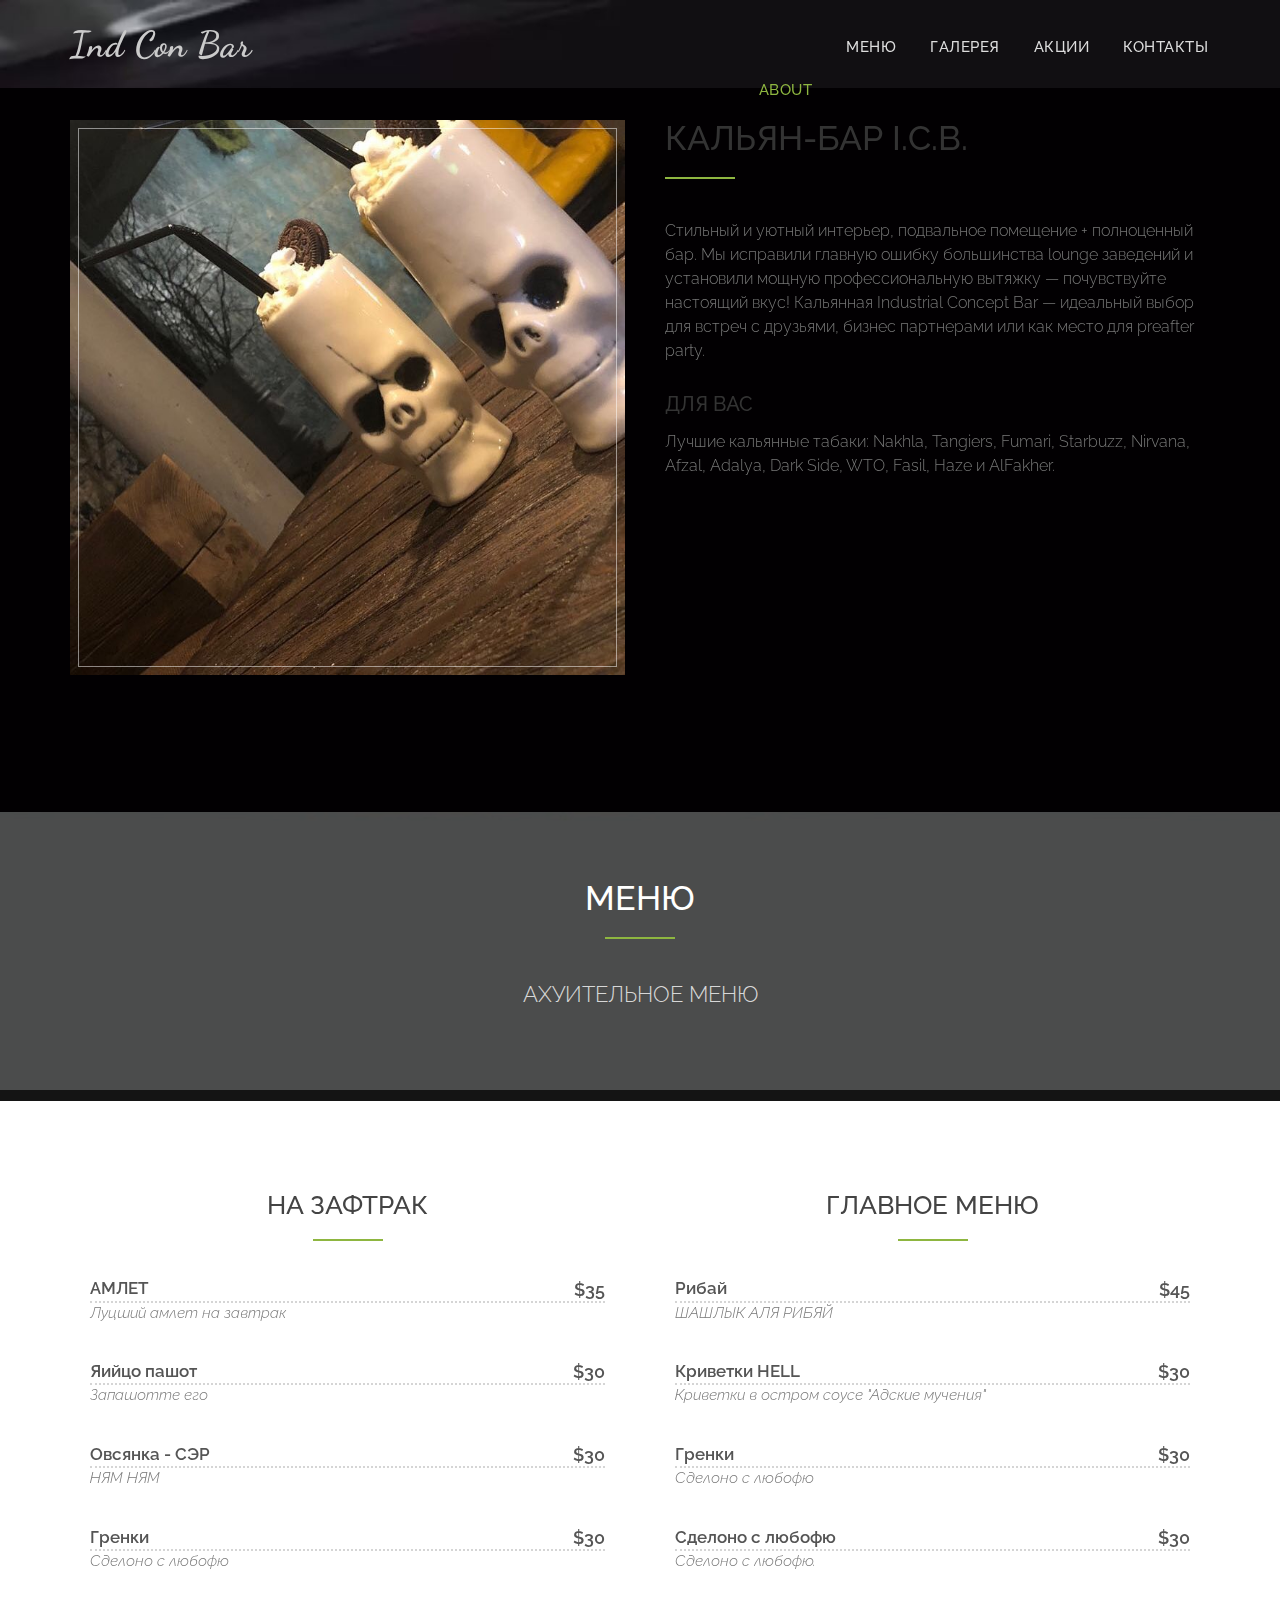
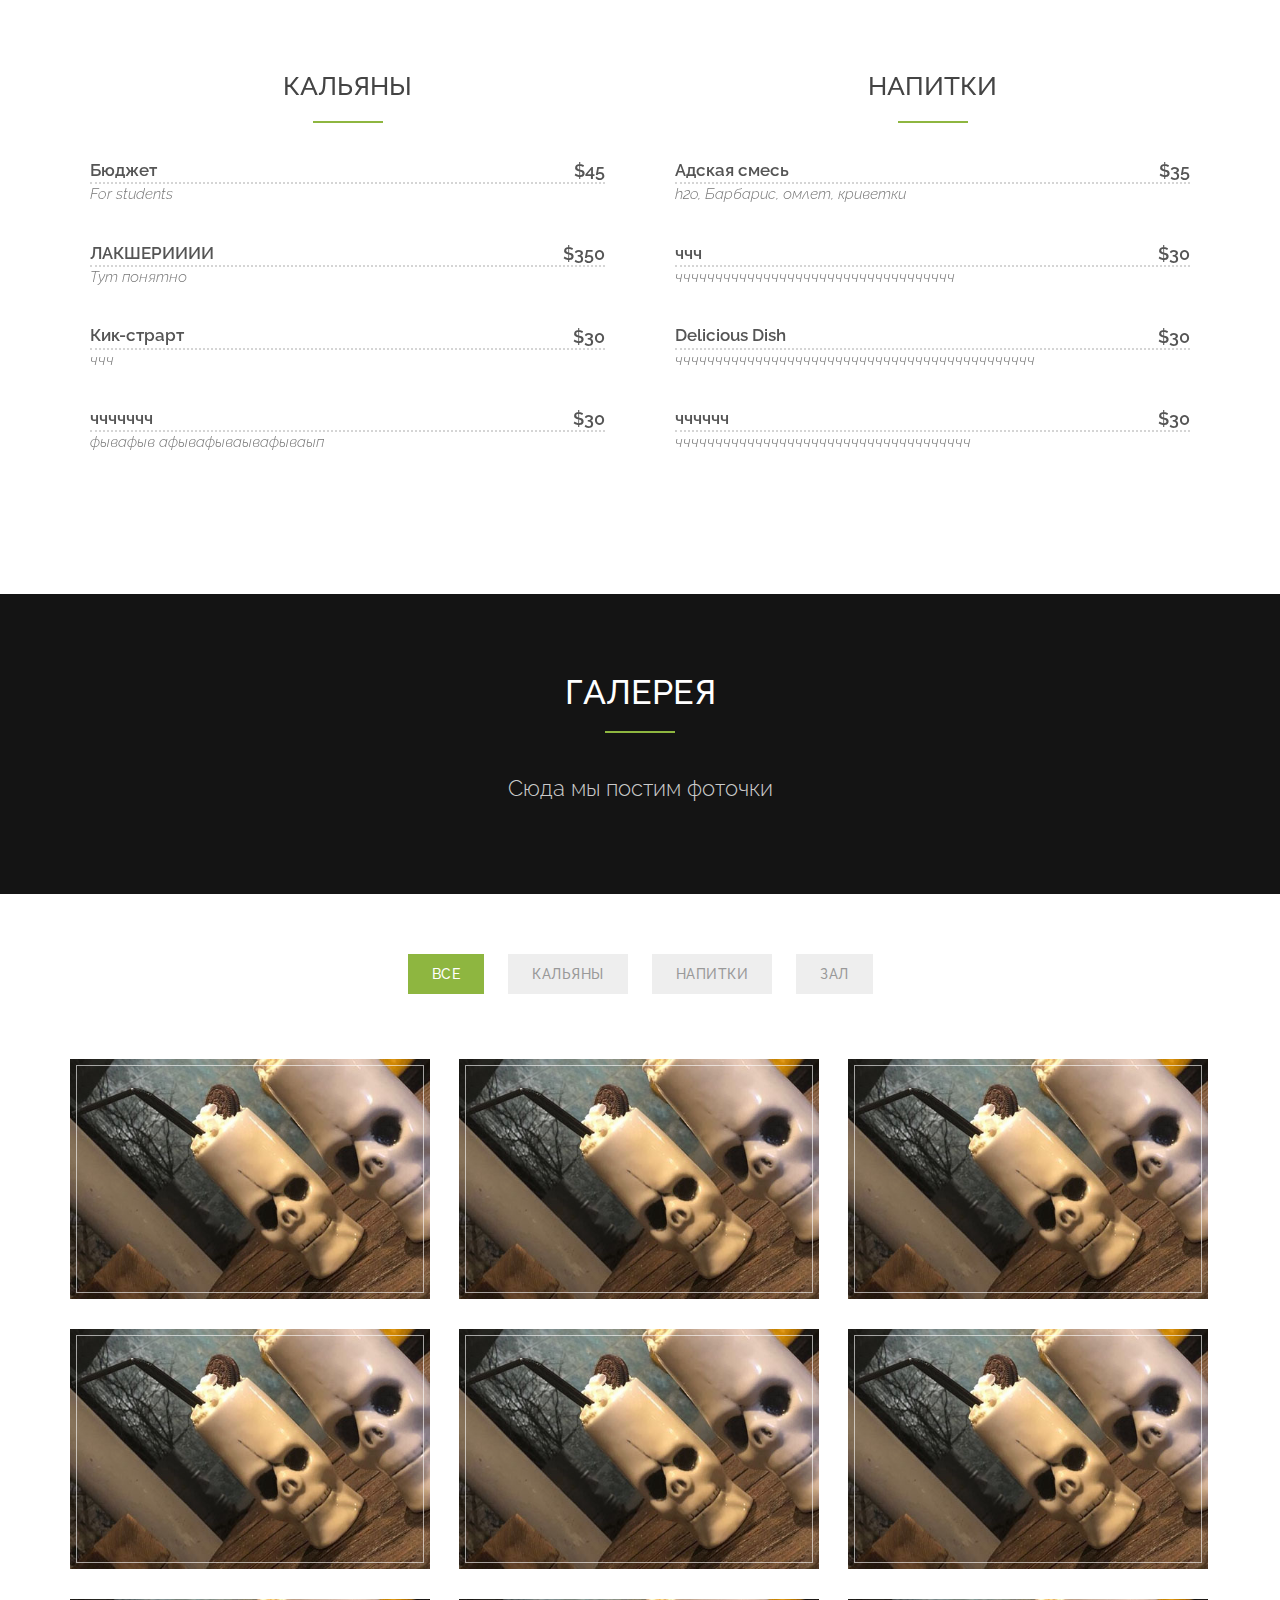
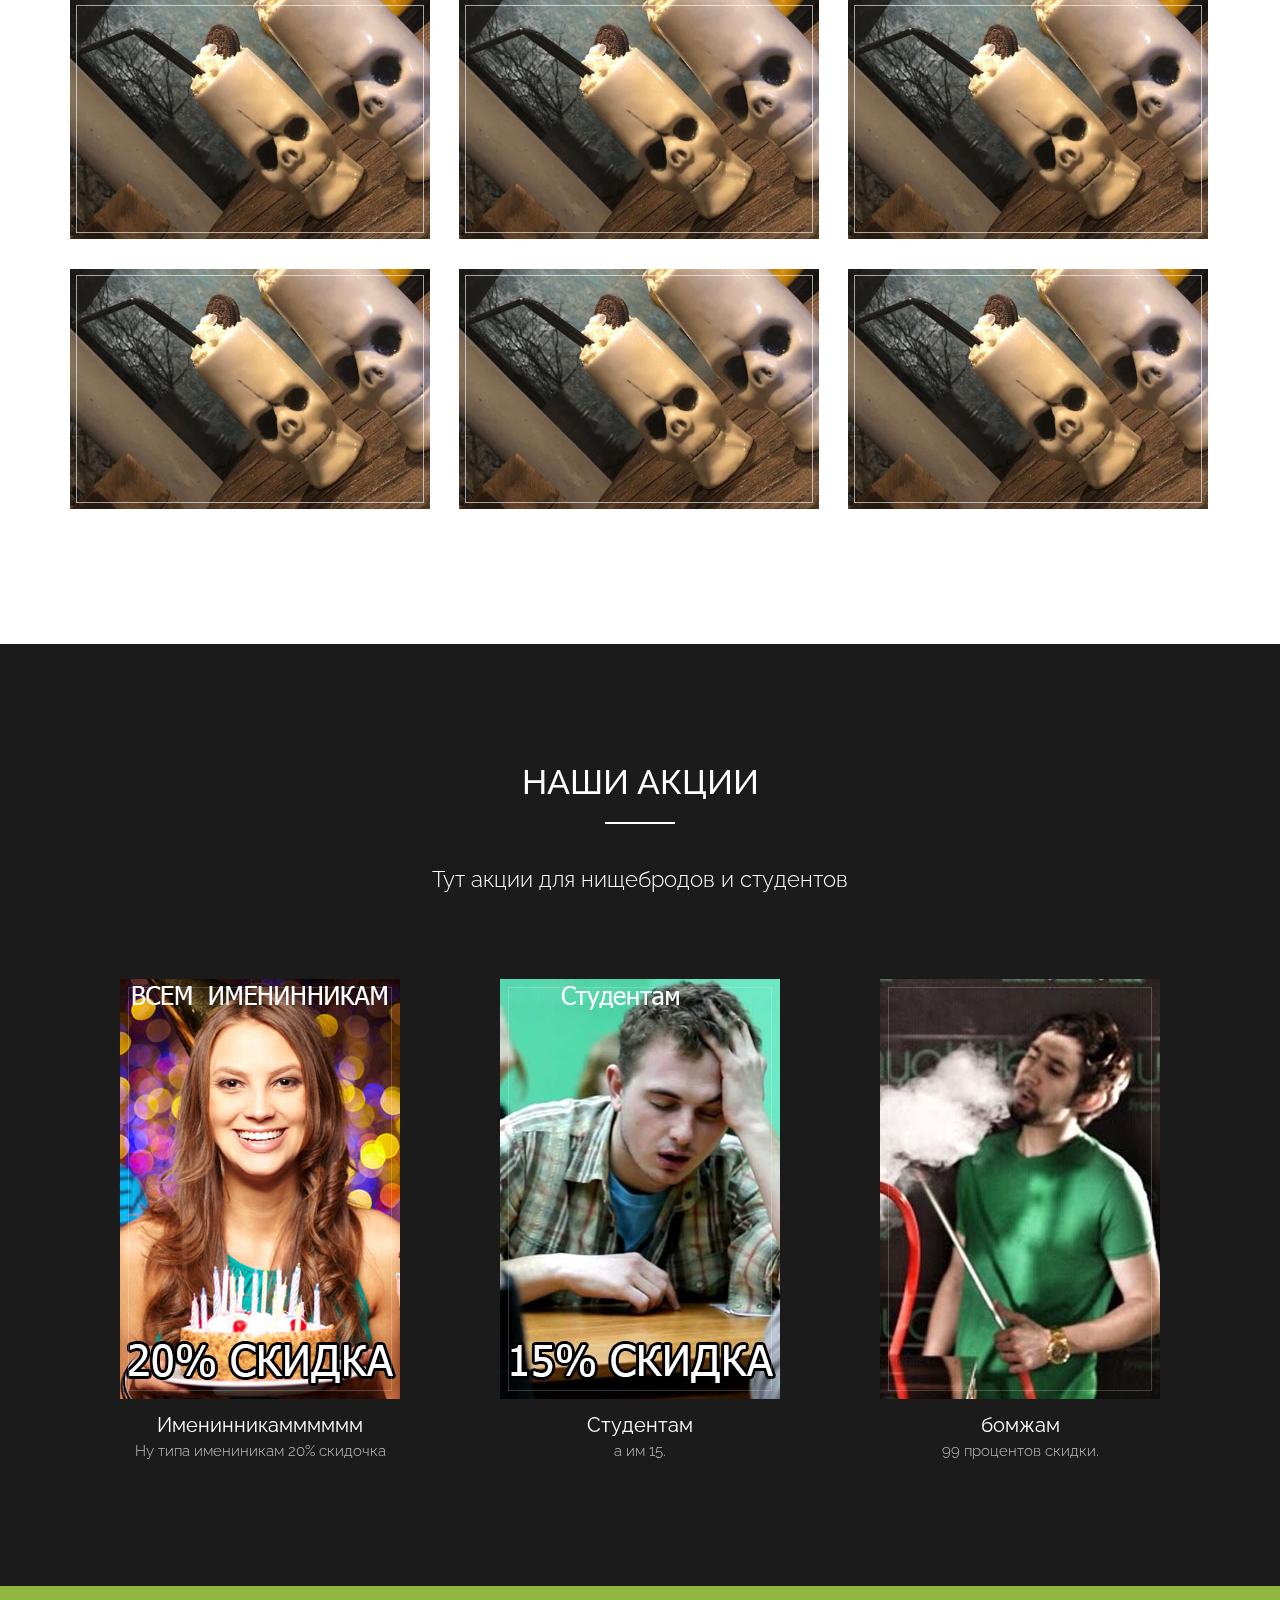
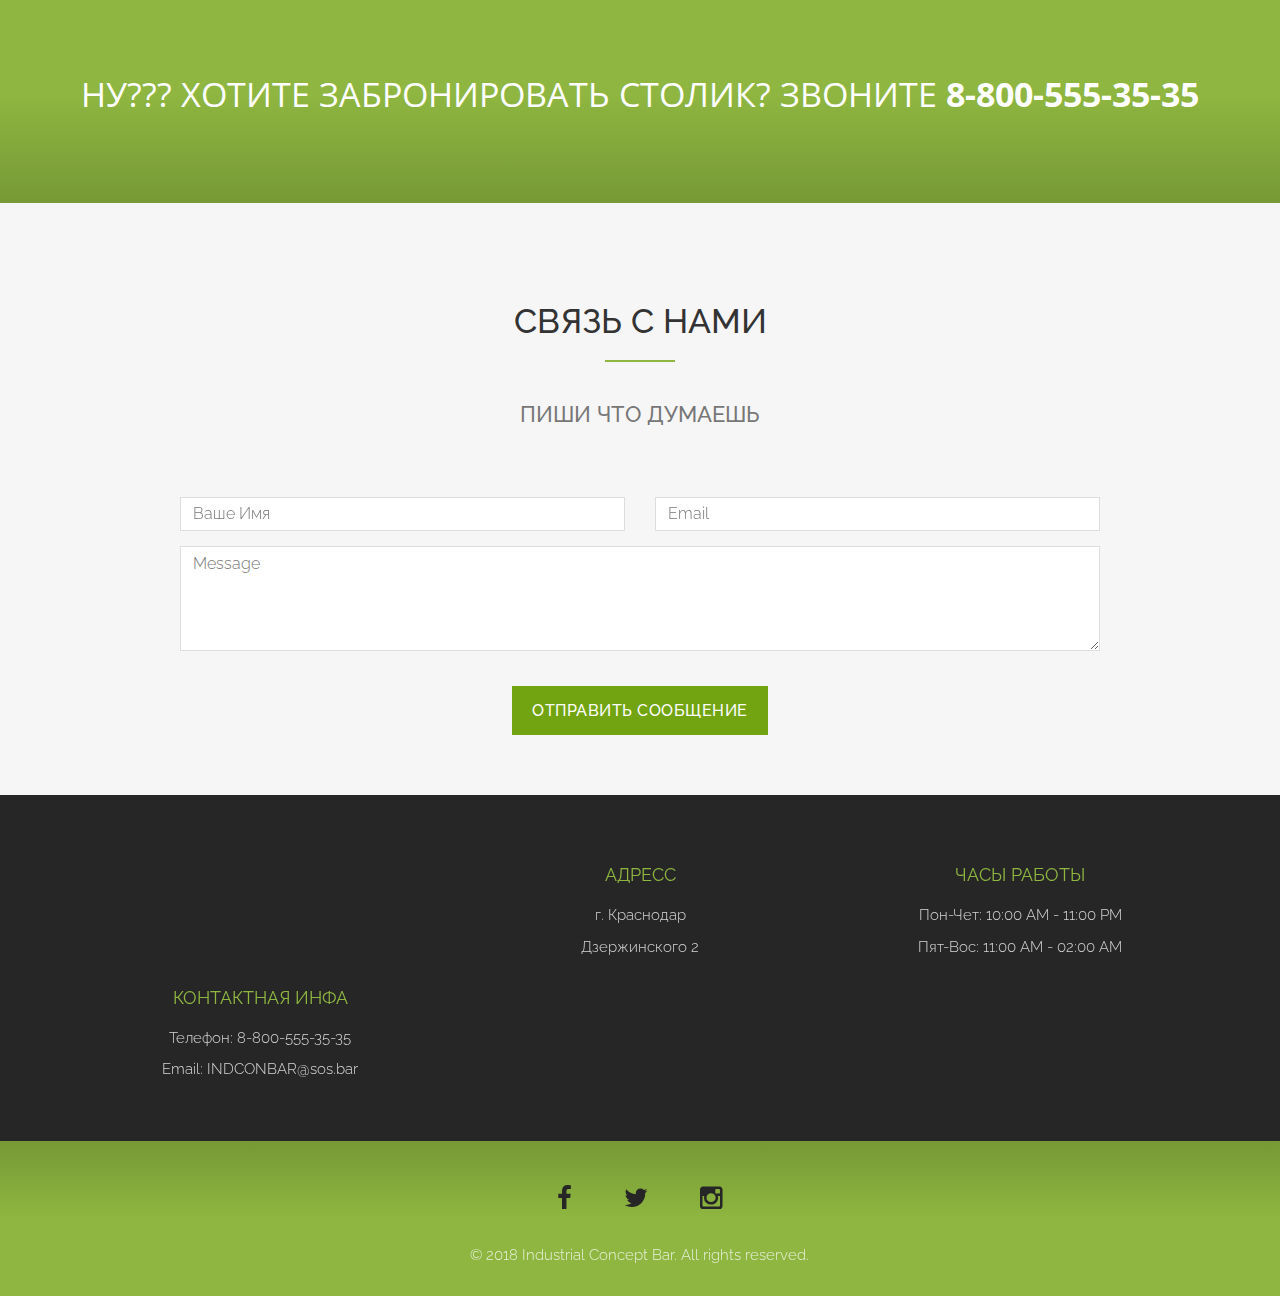
==== index.html @ 77762d24 "dsafasf" ====
<!DOCTYPE html>
<html lang="en">
<head>
<meta charset="utf-8">
<meta name="viewport" content="width=device-width, initial-scale=1">
<title>Industrial Concept Bar</title>
<meta name="description" content="">
<meta name="author" content="">

<!-- Favicons
    ================================================== -->
<link rel="shortcut icon" href="img/favicon.ico" type="image/x-icon">
<link rel="apple-touch-icon" href="img/apple-touch-icon.png">
<link rel="apple-touch-icon" sizes="72x72" href="img/apple-touch-icon-72x72.png">
<link rel="apple-touch-icon" sizes="114x114" href="img/apple-touch-icon-114x114.png">

<!-- Bootstrap -->
<link rel="stylesheet" type="text/css"  href="css/bootstrap.css">
<link rel="stylesheet" type="text/css" href="fonts/font-awesome/css/font-awesome.css">

<!-- Stylesheet
    ================================================== -->
<link rel="stylesheet" type="text/css"  href="css/style.css">
<link rel="stylesheet" type="text/css" href="css/nivo-lightbox/nivo-lightbox.css">
<link rel="stylesheet" type="text/css" href="css/nivo-lightbox/default.css">
<link href="https://fonts.googleapis.com/css?family=Raleway:300,400,500,600,700" rel="stylesheet">
<link href="https://fonts.googleapis.com/css?family=Open+Sans:300,400,600,700" rel="stylesheet">
<link href="https://fonts.googleapis.com/css?family=Dancing+Script:400,700" rel="stylesheet">

<!-- HTML5 shim and Respond.js for IE8 support of HTML5 elements and media queries -->
<!-- WARNING: Respond.js doesn't work if you view the page via file:// -->
<!--[if lt IE 9]>
      <script src="https://oss.maxcdn.com/html5shiv/3.7.2/html5shiv.min.js"></script>
      <script src="https://oss.maxcdn.com/respond/1.4.2/respond.min.js"></script>
    <![endif]-->
</head>
<body id="page-top" data-spy="scroll" data-target=".navbar-fixed-top">
<!-- Navigation
    ==========================================-->
<nav id="menu" class="navbar navbar-default navbar-fixed-top">
  <div class="container"> 
    <!-- Brand and toggle get grouped for better mobile display -->
    <div class="navbar-header">
      <button type="button" class="navbar-toggle collapsed" data-toggle="collapse" data-target="#bs-example-navbar-collapse-1"> <span class="sr-only">Toggle navigation</span> <span class="icon-bar"></span> <span class="icon-bar"></span> <span class="icon-bar"></span> </button>
      <a class="navbar-brand page-scroll" href="#page-top">Ind Con Bar </div>
    
    <!-- Collect the nav links, forms, and other content for toggling -->
    <div class="collapse navbar-collapse" id="bs-example-navbar-collapse-1">
      <ul class="nav navbar-nav navbar-right">
        <li><a href="#about" class="page-scroll">about</a></li>
        <li><a href="#restaurant-menu" class="page-scroll">Меню</a></li>
        <li><a href="#portfolio" class="page-scroll">Галерея</a></li>
        <li><a href="#team" class="page-scroll">Акции</a></li>
        <li><a href="#call-reservation" class="page-scroll">Контакты</a></li>
      </ul>
    </div>
    <!-- /.navbar-collapse --> 
  </div>
</nav>
<!-- Header -->



<header id="header">

  <div class="intro">
    <div class="overlay">
      <div class="container">	  
        <div class="row">
		<div id="trailer" class="is_overlay">
<video id="video" width="auto" height="auto" autoplay="autoplay" loop="loop" preload="auto">
<source src="/img/1.mp4"></source>
<source src="/img/1.mp4" type="video/webm"></source>
          <div class="intro-text">

            <h1>Industrial Concept Bar</h1>
            <p>Concept Lounge Bar</p>
            <a href="#about" class="btn btn-custom btn-lg page-scroll">О Нас</a> </div>
			
			
        </div>
				  </video>
</div>
      </div>
    </div>
	
  </div>
</header>
<!-- About Section -->
<div id="about">
  <div class="container">
    <div class="row">
      <div class="col-xs-12 col-md-6 ">
        <div class="about-img"><img src="img/about.jpg" class="img-responsive" alt=""></div>
      </div>
      <div class="col-xs-12 col-md-6">
        <div class="about-text">
          <h2>Кальян-бар I.C.B.</h2>
          <hr>
          <p>Стильный и уютный интерьер, подвальное помещение + полноценный бар. Мы исправили главную ошибку большинства lounge заведений и установили мощную профессиональную вытяжку — почувствуйте настоящий вкус! Кальянная Industrial Concept Bar — идеальный выбор для встреч с друзьями, бизнес партнерами или как место для preafter party.</p>
          <h3>ДЛЯ ВАС</h3>
          <p>Лучшие кальянные табаки: Nakhla, Tangiers, Fumari, Starbuzz, Nirvana, Afzal, Adalya, Dark Side, WTO, Fasil, Haze и AlFakher.</p>
        </div>
      </div>
    </div>
  </div>
</div>
<!-- Restaurant Menu Section -->

	
	




<div id="restaurant-menu">
  <div class="section-title text-center center">
    <div class="overlay">
      <h2>Меню</h2>
      <hr>
      <p>АХУИТЕЛЬНОЕ МЕНЮ</p>
    </div>
  </div>
  <div class="container">
    <div class="row">
      <div class="col-xs-12 col-sm-6">
        <div class="menu-section">
          <h2 class="menu-section-title">НА ЗАФТРАК</h2>
          <hr>
          <div class="menu-item">
            <div class="menu-item-name"> АМЛЕТ </div>
            <div class="menu-item-price"> $35 </div>
            <div class="menu-item-description"> Луцший амлет на завтрак </div>
          </div>
          <div class="menu-item">
            <div class="menu-item-name"> Яийцо пашот </div>
            <div class="menu-item-price"> $30 </div>
            <div class="menu-item-description"> Запашотте его </div>
          </div>
          <div class="menu-item">
            <div class="menu-item-name"> Овсянка - СЭР </div>
            <div class="menu-item-price"> $30 </div>
            <div class="menu-item-description"> НЯМ НЯМ </div>
          </div>
          <div class="menu-item">
            <div class="menu-item-name"> Гренки</div>
            <div class="menu-item-price"> $30 </div>
            <div class="menu-item-description">Сделоно с любофю </div>
          </div>
        </div>
      </div>
      <div class="col-xs-12 col-sm-6">
        <div class="menu-section">
          <h2 class="menu-section-title">Главное Меню</h2>
          <hr>
          <div class="menu-item">
            <div class="menu-item-name"> Рибай </div>
            <div class="menu-item-price"> $45 </div>
            <div class="menu-item-description"> ШАШЛЫК АЛЯ РИБЯЙ </div>
          </div>
          <div class="menu-item">
            <div class="menu-item-name"> Криветки HELL </div>
            <div class="menu-item-price"> $30 </div>
            <div class="menu-item-description"> Криветки в остром соусе "Адские мучения" </div>
          </div>
          <div class="menu-item">
            <div class="menu-item-name"> Гренки </div>
            <div class="menu-item-price"> $30 </div>
            <div class="menu-item-description"> Сделоно с любофю</div>
          </div>
          <div class="menu-item">
            <div class="menu-item-name"> Сделоно с любофю </div>
            <div class="menu-item-price"> $30 </div>
            <div class="menu-item-description"> Сделоно с любофю. </div>
          </div>
        </div>
      </div>
    </div>
    <div class="row">
      <div class="col-xs-12 col-sm-6">
        <div class="menu-section">
          <h2 class="menu-section-title">Кальяны</h2>
          <hr>
          <div class="menu-item">
            <div class="menu-item-name"> Бюджет </div>
            <div class="menu-item-price"> $45 </div>
            <div class="menu-item-description"> For students</div>
          </div>
          <div class="menu-item">
            <div class="menu-item-name"> ЛАКШЕРИИИИ </div>
            <div class="menu-item-price"> $350 </div>
            <div class="menu-item-description"> Тут понятно </div>
          </div>
          <div class="menu-item">
            <div class="menu-item-name"> Кик-страрт </div>
            <div class="menu-item-price"> $30 </div>
            <div class="menu-item-description"> ччч </div>
          </div>
          <div class="menu-item">
            <div class="menu-item-name"> ччччччч </div>
            <div class="menu-item-price"> $30 </div>
            <div class="menu-item-description">  фывафыв афывафываывафываып </div>
          </div>
        </div>
      </div>
      <div class="col-xs-12 col-sm-6">
        <div class="menu-section">
          <h2 class="menu-section-title">Напитки</h2>
          <hr>
          <div class="menu-item">
            <div class="menu-item-name"> Адская смесь </div>
            <div class="menu-item-price"> $35 </div>
            <div class="menu-item-description"> h2o, Барбарис, омлет, криветки </div>
          </div>
          <div class="menu-item">
            <div class="menu-item-name"> ччч</div>
            <div class="menu-item-price"> $30 </div>
            <div class="menu-item-description"> ччччччччччччччччччччччччччччччччччч</div>
          </div>
          <div class="menu-item">
            <div class="menu-item-name"> Delicious Dish </div>
            <div class="menu-item-price"> $30 </div>
            <div class="menu-item-description"> ччччччччччччччччччччччччччччччччччччччччччччч </div>
          </div>
          <div class="menu-item">
            <div class="menu-item-name"> чччччч</div>
            <div class="menu-item-price"> $30 </div>
            <div class="menu-item-description"> ччччччччччччччччччччччччччччччччччччч</div>
          </div>
        </div>
      </div>
    </div>
  </div>
</div>
<!-- Portfolio Section -->
<div id="portfolio">
  <div class="section-title text-center center">
    <div class="overlay">
      <h2>Галерея</h2>
      <hr>
      <p>Сюда мы постим фоточки</p>
    </div>
  </div>
  <div class="container">
    <div class="row">
      <div class="categories">
        <ul class="cat">
          <li>
            <ol class="type">
              <li><a href="#" data-filter="*" class="active">Все</a></li>
              <li><a href="#" data-filter=".breakfast">Кальяны</a></li>
              <li><a href="#" data-filter=".lunch">Напитки</a></li>
              <li><a href="#" data-filter=".dinner">Зал</a></li>
            </ol>
          </li>
        </ul>
        <div class="clearfix"></div>
      </div>
    </div>
    <div class="row">
      <div class="portfolio-items">
        <div class="col-sm-6 col-md-4 col-lg-4 breakfast">
          <div class="portfolio-item">
            <div class="hover-bg"> <a href="img/portfolio/01-large.jpg" title="Dish Name" data-lightbox-gallery="gallery1">
              <div class="hover-text">
                <h4>Dish Name</h4>
              </div>
              <img src="img/portfolio/01-small.jpg" class="img-responsive" alt="Project Title"> </a> </div>
          </div>
        </div>
        <div class="col-sm-6 col-md-4 col-lg-4 dinner">
          <div class="portfolio-item">
            <div class="hover-bg"> <a href="img/portfolio/02-large.jpg" title="Dish Name" data-lightbox-gallery="gallery1">
              <div class="hover-text">
                <h4>Dish Name</h4>
              </div>
              <img src="img/portfolio/02-small.jpg" class="img-responsive" alt="Project Title"> </a> </div>
          </div>
        </div>
        <div class="col-sm-6 col-md-4 col-lg-4 breakfast">
          <div class="portfolio-item">
            <div class="hover-bg"> <a href="img/portfolio/03-large.jpg" title="Dish Name" data-lightbox-gallery="gallery1">
              <div class="hover-text">
                <h4>Dish Name</h4>
              </div>
              <img src="img/portfolio/03-small.jpg" class="img-responsive" alt="Project Title"> </a> </div>
          </div>
        </div>
        <div class="col-sm-6 col-md-4 col-lg-4 breakfast">
          <div class="portfolio-item">
            <div class="hover-bg"> <a href="img/portfolio/04-large.jpg" title="Dish Name" data-lightbox-gallery="gallery1">
              <div class="hover-text">
                <h4>Dish Name</h4>
              </div>
              <img src="img/portfolio/04-small.jpg" class="img-responsive" alt="Project Title"> </a> </div>
          </div>
        </div>
        <div class="col-sm-6 col-md-4 col-lg-4 dinner">
          <div class="portfolio-item">
            <div class="hover-bg"> <a href="img/portfolio/05-large.jpg" title="Dish Name" data-lightbox-gallery="gallery1">
              <div class="hover-text">
                <h4>Dish Name</h4>
              </div>
              <img src="img/portfolio/05-small.jpg" class="img-responsive" alt="Project Title"> </a> </div>
          </div>
        </div>
        <div class="col-sm-6 col-md-4 col-lg-4 lunch">
          <div class="portfolio-item">
            <div class="hover-bg"> <a href="img/portfolio/06-large.jpg" title="Dish Name" data-lightbox-gallery="gallery1">
              <div class="hover-text">
                <h4>Dish Name</h4>
              </div>
              <img src="img/portfolio/06-small.jpg" class="img-responsive" alt="Project Title"> </a> </div>
          </div>
        </div>
        <div class="col-sm-6 col-md-4 col-lg-4 lunch">
          <div class="portfolio-item">
            <div class="hover-bg"> <a href="img/portfolio/07-large.jpg" title="Dish Name" data-lightbox-gallery="gallery1">
              <div class="hover-text">
                <h4>Dish Name</h4>
              </div>
              <img src="img/portfolio/07-small.jpg" class="img-responsive" alt="Project Title"> </a> </div>
          </div>
        </div>
        <div class="col-sm-6 col-md-4 col-lg-4 breakfast">
          <div class="portfolio-item">
            <div class="hover-bg"> <a href="img/portfolio/08-large.jpg" title="Dish Name" data-lightbox-gallery="gallery1">
              <div class="hover-text">
                <h4>Dish Name</h4>
              </div>
              <img src="img/portfolio/08-small.jpg" class="img-responsive" alt="Project Title"> </a> </div>
          </div>
        </div>
        <div class="col-sm-6 col-md-4 col-lg-4 dinner">
          <div class="portfolio-item">
            <div class="hover-bg"> <a href="img/portfolio/09-large.jpg" title="Dish Name" data-lightbox-gallery="gallery1">
              <div class="hover-text">
                <h4>Dish Name</h4>
              </div>
              <img src="img/portfolio/09-small.jpg" class="img-responsive" alt="Project Title"> </a> </div>
          </div>
        </div>
        <div class="col-sm-6 col-md-4 col-lg-4 lunch">
          <div class="portfolio-item">
            <div class="hover-bg"> <a href="img/portfolio/10-large.jpg" title="Dish Name" data-lightbox-gallery="gallery1">
              <div class="hover-text">
                <h4>Dish Name</h4>
              </div>
              <img src="img/portfolio/10-small.jpg" class="img-responsive" alt="Project Title"> </a> </div>
          </div>
        </div>
        <div class="col-sm-6 col-md-4 col-lg-4 lunch">
          <div class="portfolio-item">
            <div class="hover-bg"> <a href="img/portfolio/11-large.jpg" title="Dish Name" data-lightbox-gallery="gallery1">
              <div class="hover-text">
                <h4>Dish Name</h4>
              </div>
              <img src="img/portfolio/11-small.jpg" class="img-responsive" alt="Project Title"> </a> </div>
          </div>
        </div>
        <div class="col-sm-6 col-md-4 col-lg-4 breakfast">
          <div class="portfolio-item">
            <div class="hover-bg"> <a href="img/portfolio/12-large.jpg" title="Dish Name" data-lightbox-gallery="gallery1">
              <div class="hover-text">
                <h4>Dish Name</h4>
              </div>
              <img src="img/portfolio/12-small.jpg" class="img-responsive" alt="Project Title"> </a> </div>
          </div>
        </div>
      </div>
    </div>
  </div>
</div>
<!-- Team Section -->
<div id="team" class="text-center">
  <div class="overlay">
    <div class="container">
      <div class="col-md-10 col-md-offset-1 section-title">
        <h2>Наши Акции</h2>
        <hr>
        <p>Тут акции для нищебродов и студентов</p>
      </div>
      <div id="row">
        <div class="col-md-4 team">
          <div class="thumbnail">
            <div class="team-img"><img src="img/team/01.jpg" alt="..."></div>
            <div class="caption">
              <h3>Именинникамммммм</h3>
              <p>Ну типа имениникам 20% скидочка</p>
            </div>
          </div>
        </div>
        <div class="col-md-4 team">
          <div class="thumbnail">
            <div class="team-img"><img src="img/team/02.jpg" alt="..."></div>
            <div class="caption">
              <h3>Студентам</h3>
              <p>а им 15.</p>
            </div>
          </div>
        </div>
        <div class="col-md-4 team">
          <div class="thumbnail">
            <div class="team-img"><img src="img/team/03.jpg" alt="..."></div>
            <div class="caption">
              <h3>бомжам</h3>
              <p>99 процентов скидки.</p>
            </div>
          </div>
        </div>
      </div>
    </div>
  </div>
</div>
<!-- Call Reservation Section -->
<div id="call-reservation" class="text-center">
  <div class="container">
    <h2>Ну??? Хотите забронировать столик? Звоните <strong>8-800-555-35-35</strong></h2>
  </div>
</div>
<!-- Contact Section -->
<div id="contact" class="text-center">
  <div class="container">
    <div class="section-title text-center">
      <h2>Связь с нами<h2>
      <hr>
      <p>Пиши что думаешь</p>
    </div>
    <div class="col-md-10 col-md-offset-1">
      <form name="sentMessage" id="contactForm" novalidate>
        <div class="row">
          <div class="col-md-6">
            <div class="form-group">
              <input type="text" id="name" class="form-control" placeholder="Ваше Имя" required="required">
              <p class="help-block text-danger"></p>
            </div>
          </div>
          <div class="col-md-6">
            <div class="form-group">
              <input type="email" id="email" class="form-control" placeholder="Email" required="required">
              <p class="help-block text-danger"></p>
            </div>
          </div>
        </div>
        <div class="form-group">
          <textarea name="message" id="message" class="form-control" rows="4" placeholder="Message" required></textarea>
          <p class="help-block text-danger"></p>
        </div>
        <div id="success"></div>
        <button type="submit" class="btn btn-custom btn-lg">Отправить сообщение</button>
      </form>
    </div>
  </div>
</div>
<div id="footer">
  <div class="container text-center">
  <div class="col-md-4">
  <div class="contact-item">
  <script type="text/javascript" charset="utf-8" async src="https://api-maps.yandex.ru/services/constructor/1.0/js/?um=constructor%3Ae5e3ecf967d0a7f5693894fd0ab049d9908e8e3772816fb8dfb0068d281cd522&amp;width=320&amp;height=240&amp;lang=ru_RU&amp;scroll=true"></script>
    </div>
	   </div>
	<div class="col-md-4">
	
      <h3>Адресс</h3>
      <div class="contact-item">
        <p>г. Краснодар</p>
        <p>Дзержинского 2</p>
      </div>
    </div>
    <div class="col-md-4">
      <h3>Часы работы</h3>
      <div class="contact-item">
        <p>Пон-Чет: 10:00 AM - 11:00 PM</p>
        <p>Пят-Вос: 11:00 AM - 02:00 AM</p>
      </div>
    </div>
    <div class="col-md-4">
      <h3>Контактная инфа</h3>
      <div class="contact-item">
        <p>Телефон: 8-800-555-35-35</p>
        <p>Email: INDCONBAR@sos.bar</p>
      </div>
    </div>
  </div>
  <div class="container-fluid text-center copyrights">
    <div class="col-md-8 col-md-offset-2">
      <div class="social">
        <ul>
          <li><a href="#"><i class="fa fa-facebook"></i></a></li>
          <li><a href="#"><i class="fa fa-twitter"></i></a></li>
          <li><a href="https://www.instagram.com/industrial.concept.bar/"><i class="fa fa-instagram"></i></a></li>
        </ul>
      </div>
      <p>&copy; 2018 Industrial Concept Bar. All rights reserved.</p>
    </div>
  </div>
</div>
<script type="text/javascript" src="js/jquery.1.11.1.js"></script> 
<script type="text/javascript" src="js/bootstrap.js"></script> 
<script type="text/javascript" src="js/SmoothScroll.js"></script> 
<script type="text/javascript" src="js/nivo-lightbox.js"></script> 
<script type="text/javascript" src="js/jquery.isotope.js"></script> 
<script type="text/javascript" src="js/jqBootstrapValidation.js"></script> 
<script type="text/javascript" src="js/contact_me.js"></script> 
<script type="text/javascript" src="js/main.js"></script>
</body>
</html>
---- css/style.css ----
body, html {
	font-family: 'Raleway', sans-serif;
	text-rendering: optimizeLegibility !important;
	-webkit-font-smoothing: antialiased !important;
	color: #777;
	font-weight: 300;
	width: 100% !important;
	height: 100% !important;
}
.is_overlay{ display: block; width: 100%; height: 100%; }
#trailer {
position: fixed;
top: 0; right: 0; bottom: 0; left: 0;
overflow: hidden;
}

#trailer > video {
position: absolute;
top: 0;
left: 0;
width: 100%;
height: 100%;
}
h2 {
	margin: 0 0 20px 0;
	font-weight: 500;
	font-size: 34px;
	color: #333;
	text-transform: uppercase;
}
h3 {
	font-size: 22px;
	font-weight: 500;
	color: #333;
}
h4 {
	font-size: 24px;
	text-transform: uppercase;
	font-weight: 400;
	color: #333;
}
h5 {
	text-transform: uppercase;
	font-weight: 700;
	line-height: 20px;
}
.videocontent {
	width:80%;
	max-width: 640px;
	margin: 0 auto;
}
video{
width:50%;
height:50%}
p {
	font-size: 16px;
}

p.intro {
	margin: 12px 0 0;
	line-height: 24px;
}
a {
	color: #8eb640;
}
a:hover, a:focus {
	text-decoration: none;
	color: #222;
}
ul, ol {
	list-style: none;
}
.clearfix:after {
	visibility: hidden;
	display: block;
	font-size: 0;
	content: " ";
	clear: both;
	height: 0;
}
.clearfix {
	display: inline-block;
}
* html .clearfix {
	height: 1%;
}
.clearfix {
	display: block;
}
ul, ol {
	padding: 0;
	webkit-padding: 0;
	moz-padding: 0;
}
hr {
	height: 2px;
	width: 70px;
	text-align: center;
	position: relative;
	background: #8eb640;
	margin: 0;
	margin-bottom: 40px;
	border: 0;
}
.btn:active, .btn.active {
	background-image: none;
	outline: 0;
	-webkit-box-shadow: none;
	box-shadow: none;
}
a:focus, .btn:focus, .btn:active:focus, .btn.active:focus, .btn.focus, .btn:active.focus, .btn.active.focus {
	outline: none;
	outline-offset: none;
}
/* Navigation */
#menu {
	padding: 20px;
	transition: all 0.8s;
}
#menu.navbar-default {
	background-color: rgba(248, 248, 248, 0);
	border-color: rgba(231, 231, 231, 0);
}
#menu a.navbar-brand {
	font-family: 'Dancing Script', cursive;
	font-size: 36px;
	color: #cbcbcb;
	font-weight: 700;
	letter-spacing: 1px;
}
#menu.navbar-default .navbar-nav > li > a {
	text-transform: uppercase;
	color: #ddd;
	font-weight: 500;
	font-size: 15px;
	padding: 5px 0;
	border: 2px solid transparent;
	letter-spacing: 0.5px;
	margin: 10px 15px 0 15px;
}
#menu.navbar-default .navbar-nav > li > a:hover {
	color: #8eb640;
}
.on {
	background-color: #262626 !important;
	padding: 0 !important;
	padding: 10px 0 !important;
}
.navbar-default .navbar-nav > .active > a, .navbar-default .navbar-nav > .active > a:hover, .navbar-default .navbar-nav > .active > a:focus {
	color: #8eb640 !important;
	background-color: transparent;
}
.navbar-toggle {
	border-radius: 0;
}
.navbar-default .navbar-toggle:hover, .navbar-default .navbar-toggle:focus {
	background-color: #8eb640;
	border-color: #8eb640;
}
.navbar-default .navbar-toggle:hover>.icon-bar {
	background-color: #FFF;
}
.section-title {
	margin-bottom: 70px;
}
.section-title .overlay {
	padding: 80px 0;
	background: rgba(0, 0, 0, 0.7);
}
.section-title p {
	font-size: 22px;
	color: rgba(255,255,255,0.8);
}
.section-title hr {
	margin: 0 auto;
	margin-bottom: 40px;
}
.btn-custom {
	text-transform: uppercase;
	color: #fff;
	background-color: #72a411;
	border: 0;
	padding: 14px 20px;
	margin: 0;
	font-size: 16px;
	font-weight: 500;
	letter-spacing: 0.5px;
	border-radius: 0;
	margin-top: 20px;
	transition: all 0.5s;
}
.btn-custom:hover, .btn-custom:focus, .btn-custom.focus, .btn-custom:active, .btn-custom.active {
	color: #fff;
	background-color: #628d0f;
}
/* Header Section */
.intro {
	display: table;
	width: 100%;
	padding: 0;
	background: url(../img/intro-bg.jpg) no-repeat center center;
	background-color: #e5e5e5;
	-webkit-background-size: cover;
	-moz-background-size: cover;
	background-size: cover;
	-o-background-size: cover;
}
.intro .overlay {
	background: rgba(0,0,0,0.4);
}
.intro h1 {
	font-family: 'Dancing Script', cursive;
	color: #fff;
	font-size: 10em;
	font-weight: 700;
	margin-top: 0;
	margin-bottom: 10px;
}
.intro span {
	color: #a7c44c;
	font-weight: 600;
}
.intro p {
	color: #fff;
	font-size: 32px;
	font-weight: 300;
	margin-top: 10px;
	margin-bottom: 40px;
}
header .intro-text {
	padding-top: 250px;
	padding-bottom: 200px;
	text-align: center;
}
/* About Section */
#about {
	padding: 120px 0;
	background: #444 url(../img/sd.jpg) center top no-repeat fixed;
	background-size: cover;
}
#about h3 {
	font-size: 20px;
}
#about .about-text {
	margin-left: 10px;
	
}



#about .about-img {
	display: inline-block;
	position: relative;
}
#about .about-img:before {
	display: block;
	content: '';
	position: absolute;
	top: 8px;
	right: 8px;
	bottom: 8px;
	left: 8px;
	border: 1px solid rgba(255, 255, 255, 0.5);
}
#about p {
	line-height: 24px;
	margin: 15px 0 30px;
}
/* Menu Section */
#restaurant-menu {
	padding: 0 0 60px 0;
}
#restaurant-menu .section-title {
	background: #444 url(../img/menu-bg.jpg) center center no-repeat fixed;
	background-size: cover;
}
#restaurant-menu .section-title h2 {
	color: #fff;
}
#restaurant-menu img {
	width: 300px;
	box-shadow: 15px 0 #a7c44c;
}
#restaurant-menu h3 {
	padding: 10px 0;
	text-transform: uppercase;
}
#restaurant-menu .menu-section hr {
	margin: 0 auto;
}
#restaurant-menu .menu-section {
	margin: 0 20px 80px;
}
#restaurant-menu .menu-section-title {
	font-size: 26px;
	display: block;
	font-weight: 500;
	color: #444;
	margin: 20px 0;
	text-align: center;
}
#restaurant-menu .menu-item {
	margin: 35px 0;
	font-size: 18px;
}
#restaurant-menu .menu-item-name {
	font-weight: 600;
	font-size: 17px;
	color: #555;
	border-bottom: 2px dotted rgb(213, 213, 213);
}
#restaurant-menu .menu-item-description {
	font-style: italic;
	font-size: 15px;
}
#restaurant-menu .menu-item-price {
	float: right;
	font-weight: 600;
	color: #555;
	margin-top: -26px;
}
/* Portfolio Section */
#portfolio {
	padding: 0 0 120px 0;
}
#portfolio .section-title {
	background: #444 url(../img/gallery-bg.jpg) center center no-repeat fixed;
	background-size: cover;
	margin-bottom: 50px;
}
#portfolio .section-title h2 {
	color: #fff;
}
.categories {
	padding-bottom: 30px;
	text-align: center;
}
ul.cat li {
	display: inline-block;
}
ol.type li {
	display: inline-block;
	margin: 0 10px;
	padding: 20px 0;
}
ol.type li a {
	color: #999;
	font-weight: 500;
	font-size: 14px;
	padding: 12px 24px;
	background: #eee;
	border: 0;
	border-radius: 0;
	text-transform: uppercase;
	letter-spacing: 0.5px;
}
ol.type li a.active {
	color: #fff;
	background-color: #8eb640;
}
ol.type li a:hover {
	color: #fff;
	background-color: #8eb640;
}
.isotope-item {
	z-index: 2
}
.isotope-hidden.isotope-item {
	z-index: 1
}
.isotope, .isotope .isotope-item {
	/* change duration value to whatever you like */
	-webkit-transition-duration: 0.8s;
	-moz-transition-duration: 0.8s;
	transition-duration: 0.8s;
}
.isotope-item {
	margin-right: -1px;
	-webkit-backface-visibility: hidden;
	backface-visibility: hidden;
}
.isotope {
	-webkit-backface-visibility: hidden;
	backface-visibility: hidden;
	-webkit-transition-property: height, width;
	-moz-transition-property: height, width;
	transition-property: height, width;
}
.isotope .isotope-item {
	-webkit-backface-visibility: hidden;
	backface-visibility: hidden;
	-webkit-transition-property: -webkit-transform, opacity;
	-moz-transition-property: -moz-transform, opacity;
	transition-property: transform, opacity;
}
.portfolio-item {
	margin: 15px 0;
}
.portfolio-item .hover-bg {
	overflow: hidden;
	position: relative;
}
.portfolio-item .hover-bg:before {
	display: block;
	content: '';
	position: absolute;
	top: 6px;
	right: 6px;
	bottom: 6px;
	left: 6px;
	border: 1px solid rgba(255, 255, 255, 0.6);
}
.hover-bg .hover-text {
	position: absolute;
	text-align: center;
	margin: 0 auto;
	color: #fff;
	background: rgba(0, 0, 0, 0.6);
	padding: 30% 0 0 0;
	height: 100%;
	width: 100%;
	opacity: 0;
	transition: all 0.5s;
}
.hover-bg .hover-text>h4 {
	opacity: 0;
	color: #fff;
	-webkit-transform: translateY(100%);
	transform: translateY(100%);
	transition: all 0.3s;
	font-size: 17px;
	letter-spacing: 0.5px;
	font-weight: 500;
}
.hover-bg:hover .hover-text>h4 {
	opacity: 1;
	-webkit-backface-visibility: hidden;
	-webkit-transform: translateY(0);
	transform: translateY(0);
}
.hover-bg:hover .hover-text {
	opacity: 1;
}
/* Team Section */
#team {
	color: #fff;
	background: #444 url(../img/team-bg.jpg) center top no-repeat fixed;
	background-size: cover;
}
#team .overlay {
	padding: 120px 0 80px 0;
	background: rgba(0, 0, 0, 0.6);
}
#team h2, #team p {
	color: #fff;
}
#team hr {
	background: #fff;
}
#team h3 {
	color: #fff;
	font-weight: 400;
	font-size: 20px;
	margin: 5px 0;
}
#team img {
	width: 280px;
}
#team .thumbnail {
	background: transparent;
	border: 0;
}
#team .thumbnail .team-img {
	display: inline-block;
	position: relative;
}
#team .thumbnail .team-img:before {
	display: block;
	content: '';
	position: absolute;
	top: 8px;
	right: 8px;
	bottom: 8px;
	left: 8px;
	border: 1px solid rgba(255, 255, 255, 0.2);
}
#team .thumbnail .caption {
	padding-top: 10px;
}
#team .thumbnail .caption p {
	color: rgba(255,255,255,0.7);
	padding: 0 10px;
	font-size: 15px;
}
/* Call Reservation Section */
#call-reservation {
	padding: 90px 0;
	color: #262626;
	/* Permalink - use to edit and share this gradient: http://colorzilla.com/gradient-editor/#8eb640+50,779936+100 */
	background: rgb(142,182,64); /* Old browsers */
	background: -moz-linear-gradient(top, rgba(142,182,64,1) 50%, rgba(119,153,54,1) 100%); /* FF3.6-15 */
	background: -webkit-linear-gradient(top, rgba(142,182,64,1) 50%, rgba(119,153,54,1) 100%); /* Chrome10-25,Safari5.1-6 */
	background: linear-gradient(to bottom, rgba(142,182,64,1) 50%, rgba(119,153,54,1) 100%); /* W3C, IE10+, FF16+, Chrome26+, Opera12+, Safari7+ */
filter: progid:DXImageTransform.Microsoft.gradient( startColorstr='#8eb640', endColorstr='#779936', GradientType=0 ); /* IE6-9 */
}
#call-reservation .overlay {
	padding: 80px 0;
	background: #8eb640;
}
#call-reservation h2 {
	font-family: 'Open Sans', sans-serif;
	color: #fff;
	font-weight: 400;
	margin: 0;
}
#call-reservation hr {
	background: #fff;
}
#call-reservation h3 {
	color: #fff;
	font-weight: 500;
	font-size: 20px;
	margin: 5px 0;
}
/* Contact Section */
#contact {
	padding: 100px 0 60px 0;
	background: #F6F6F6;
}
#contact .section-title p {
	color: #777;
}
#contact form {
	padding: 0;
}
#contact h3 {
	text-transform: uppercase;
	font-size: 20px;
	font-weight: 400;
	color: #555;
}
#contact .text-danger {
	color: #cc0033;
	text-align: left;
}
label {
	font-size: 12px;
	font-weight: 400;
	font-family: 'Open Sans', sans-serif;
	float: left;
}
#contact .form-control {
	display: block;
	width: 100%;
	padding: 6px 12px;
	font-size: 16px;
	line-height: 1.42857143;
	color: #444;
	background-color: #fff;
	background-image: none;
	border: 1px solid #ddd;
	border-radius: 0;
	-webkit-box-shadow: none;
	box-shadow: none;
	-webkit-transition: none;
	-o-transition: none;
	transition: none;
}
#contact .form-control:focus {
	border-color: #999;
	outline: 0;
	-webkit-box-shadow: transparent;
	box-shadow: transparent;
}
.form-control::-webkit-input-placeholder {
color: #777;
}
.form-control:-moz-placeholder {
color: #777;
}
.form-control::-moz-placeholder {
color: #777;
}
.form-control:-ms-input-placeholder {
color: #777;
}
#contact .contact-item {
	margin: 20px 0 40px 0;
}
#contact .contact-item span {
	font-weight: 400;
	color: #aaa;
	text-transform: uppercase;
	margin-bottom: 6px;
	display: inline-block;
}
#contact .contact-item p {
	font-size: 16px;
}
/* Footer Section*/
#footer {
	background: #262626;
	padding: 50px 0 0 0;
}
#footer h3 {
	color: #8eb640;
	font-weight: 400;
	font-size: 18px;
	text-transform: uppercase;
	margin-bottom: 20px;
}
#footer .copyrights {
	padding: 20px 0;
	margin-top: 50px;
	/* Permalink - use to edit and share this gradient: http://colorzilla.com/gradient-editor/#779936+0,8eb640+50 */
	background: rgb(119,153,54); /* Old browsers */
	background: -moz-linear-gradient(top, rgba(119,153,54,1) 0%, rgba(142,182,64,1) 50%); /* FF3.6-15 */
	background: -webkit-linear-gradient(top, rgba(119,153,54,1) 0%, rgba(142,182,64,1) 50%); /* Chrome10-25,Safari5.1-6 */
	background: linear-gradient(to bottom, rgba(119,153,54,1) 0%, rgba(142,182,64,1) 50%); /* W3C, IE10+, FF16+, Chrome26+, Opera12+, Safari7+ */
filter: progid:DXImageTransform.Microsoft.gradient( startColorstr='#779936', endColorstr='#8eb640', GradientType=0 ); /* IE6-9 */
}
#footer .social {
	margin: 20px 0 30px 0;
}
#footer .social ul li {
	display: inline-block;
	margin: 0 20px;
}
#footer .social i.fa {
	font-size: 26px;
	padding: 4px;
	color: #262626;
	transition: all 0.3s;
}
#footer .social i.fa:hover {
	color: #eee;
}
#footer p {
	font-size: 15px;
	color: rgba(255,255,255,0.8)
}
#footer a {
	color: #f6f6f6;
}
#footer a:hover {
	color: #333;
}
---- css/nivo-lightbox/default.css ----
/*
 * Nivo Lightbox Default Theme v1.0
 * http://dev7studios.com/nivo-lightbox
 *
 * Copyright 2013, Dev7studios
 * Free to use and abuse under the MIT license.
 * http://www.opensource.org/licenses/mit-license.php
 */
 
 .nivo-lightbox-theme-default * {
    -webkit-box-sizing: initial !important;
    -moz-box-sizing: initial !important;
    box-sizing: initial !important;
 }
.nivo-lightbox-theme-default.nivo-lightbox-overlay { 
	background: #666;
	background: rgba(0,0,0,0.6); 
}
.nivo-lightbox-theme-default .nivo-lightbox-content.nivo-lightbox-loading { background: url(loading.gif) no-repeat 50% 50%; }

.nivo-lightbox-theme-default .nivo-lightbox-nav {
	top: 10%;
	width: 8%;
	height: 80%;
	text-indent: -9999px;
	background-repeat: no-repeat;
	background-position: 50% 50%;
	opacity: 0.5;
}
.nivo-lightbox-theme-default .nivo-lightbox-nav:hover { 
	opacity: 1; 
	background-color: transparent;
}
.nivo-lightbox-theme-default .nivo-lightbox-prev { 
	background-image: url(prev.png); 
	border-radius: 0 3px 3px 0;
}
.nivo-lightbox-theme-default .nivo-lightbox-next { 
	background-image: url(next.png); 
	border-radius: 3px 0 0 3px;
}

.nivo-lightbox-theme-default .nivo-lightbox-close {
	display: block;
	background: url(close.png) no-repeat 5px 5px;
	width: 16px;
	height: 16px;
	text-indent: -9999px;
	padding: 5px;
	opacity: 0.5;
}
.nivo-lightbox-theme-default .nivo-lightbox-close:hover { opacity: 1; }

.nivo-lightbox-theme-default .nivo-lightbox-title-wrap { bottom: -7%; }
.nivo-lightbox-theme-default .nivo-lightbox-title {
	font: 14px/20px 'Helvetica Neue', Helvetica, Arial, sans-serif;
	font-style: normal;
	font-weight: normal;
	background: #000;
	color: #fff;
	padding: 7px 15px;
	border-radius: 30px;
}

.nivo-lightbox-theme-default .nivo-lightbox-image img {
	background: #fff;
	-webkit-box-shadow: 0px 1px 1px rgba(0,0,0,0.4);
	   -moz-box-shadow: 0px 1px 1px rgba(0,0,0,0.4);
	        box-shadow: 0px 1px 1px rgba(0,0,0,0.4);
}
.nivo-lightbox-theme-default .nivo-lightbox-ajax,
.nivo-lightbox-theme-default .nivo-lightbox-inline {
	background: #fff;
	padding: 40px;
	-webkit-box-shadow: 0px 1px 1px rgba(0,0,0,0.4);
	   -moz-box-shadow: 0px 1px 1px rgba(0,0,0,0.4);
	        box-shadow: 0px 1px 1px rgba(0,0,0,0.4);
}

@media (-webkit-min-device-pixel-ratio: 1.3),
       (-o-min-device-pixel-ratio: 2.6/2),
       (min--moz-device-pixel-ratio: 1.3),
       (min-device-pixel-ratio: 1.3),
       (min-resolution: 1.3dppx) {

	.nivo-lightbox-theme-default .nivo-lightbox-content.nivo-lightbox-loading { 
		background-image: url(loading@2x.gif); 
		background-size: 32px 32px;
	}
	.nivo-lightbox-theme-default .nivo-lightbox-prev { 
		background-image: url(prev@2x.png); 
		background-size: 48px 48px;
	}
	.nivo-lightbox-theme-default .nivo-lightbox-next { 
		background-image: url(next@2x.png); 
		background-size: 48px 48px;
	}
	.nivo-lightbox-theme-default .nivo-lightbox-close { 
		background-image: url(close@2x.png); 
		background-size: 16px 16px;
	}
	
}
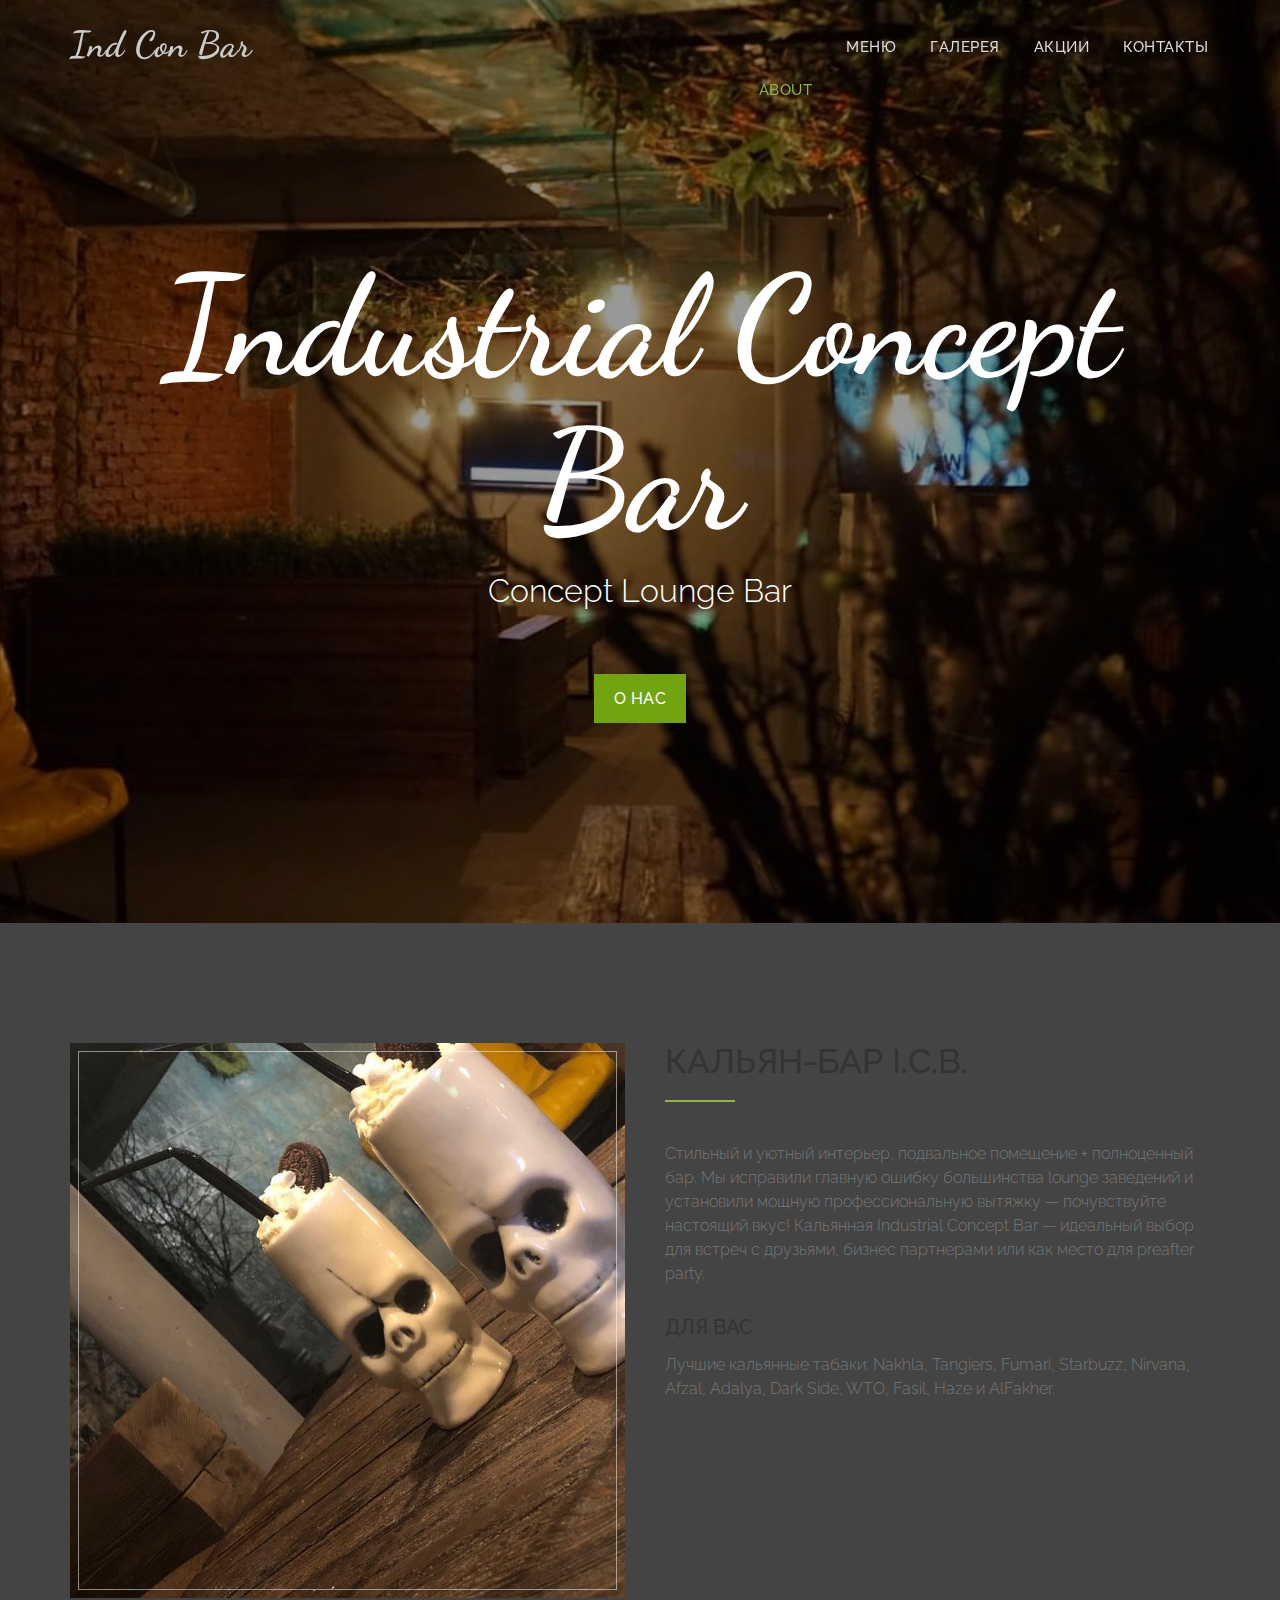
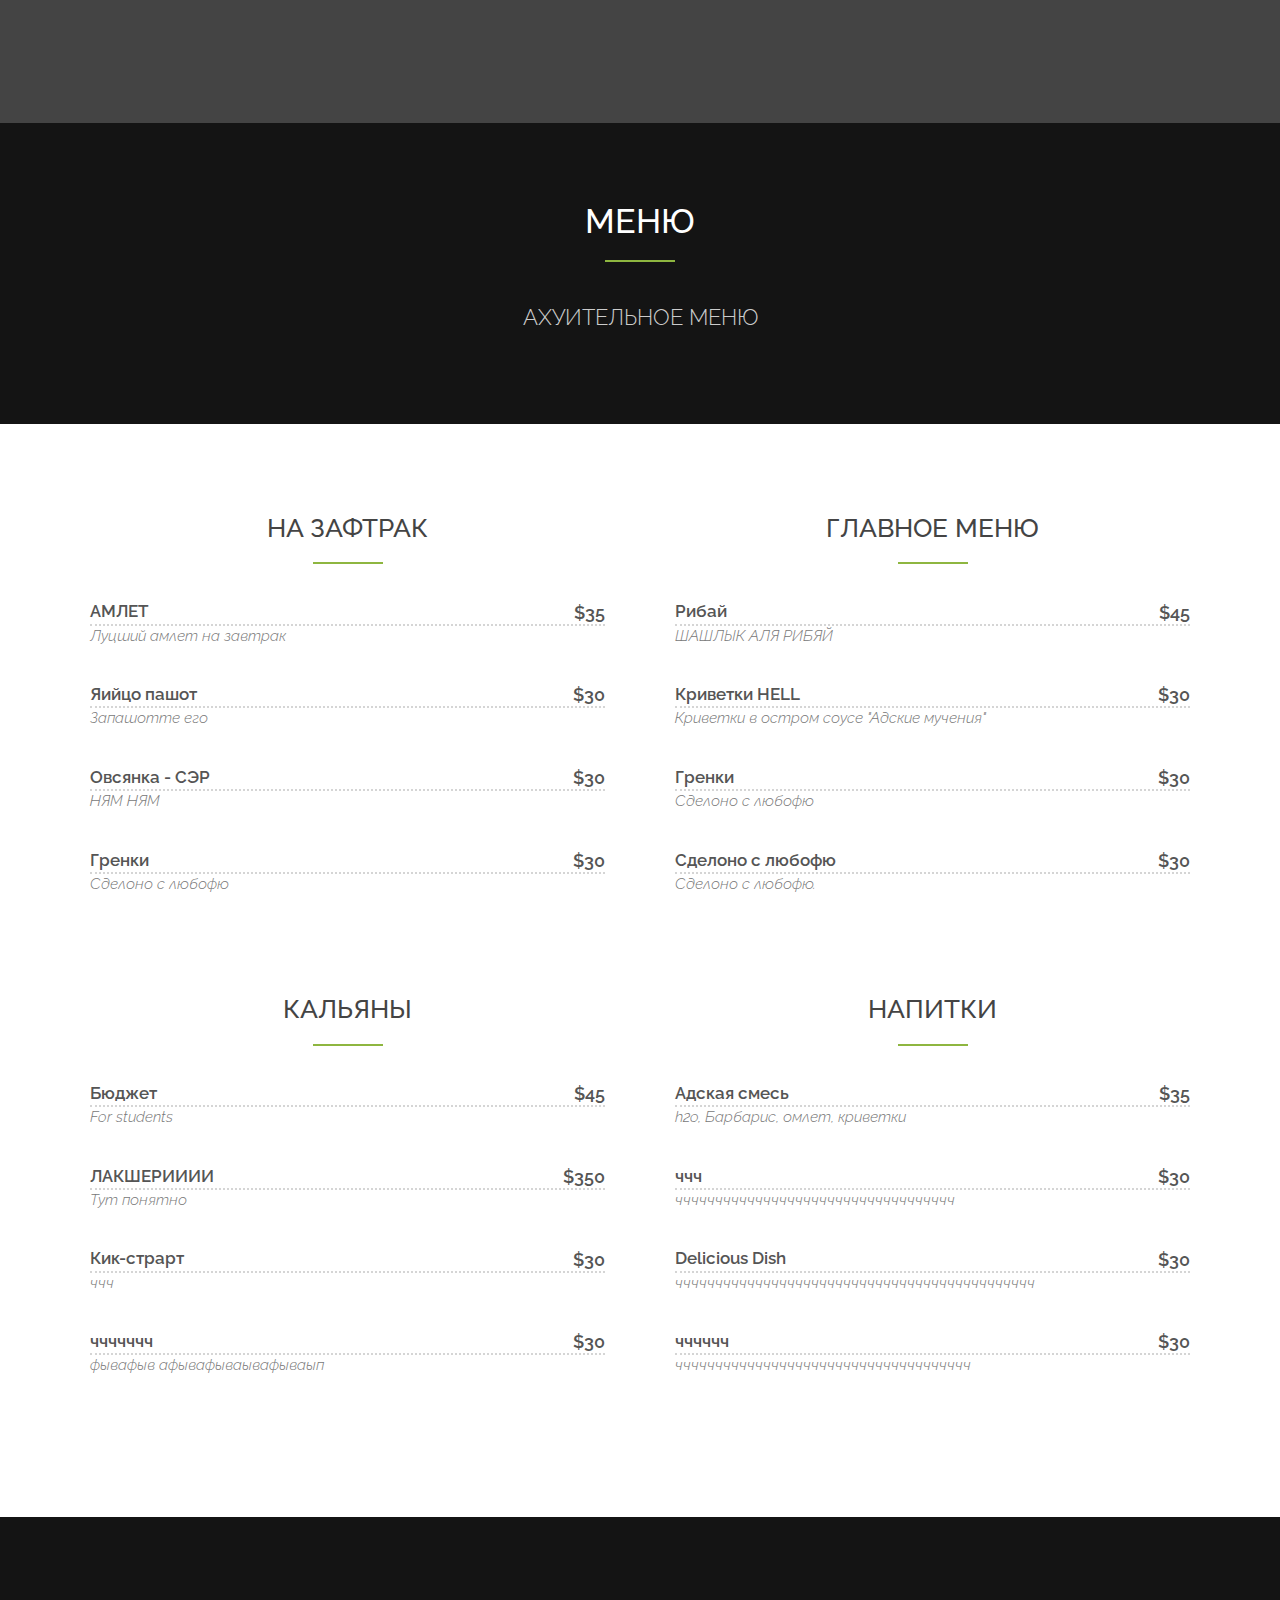
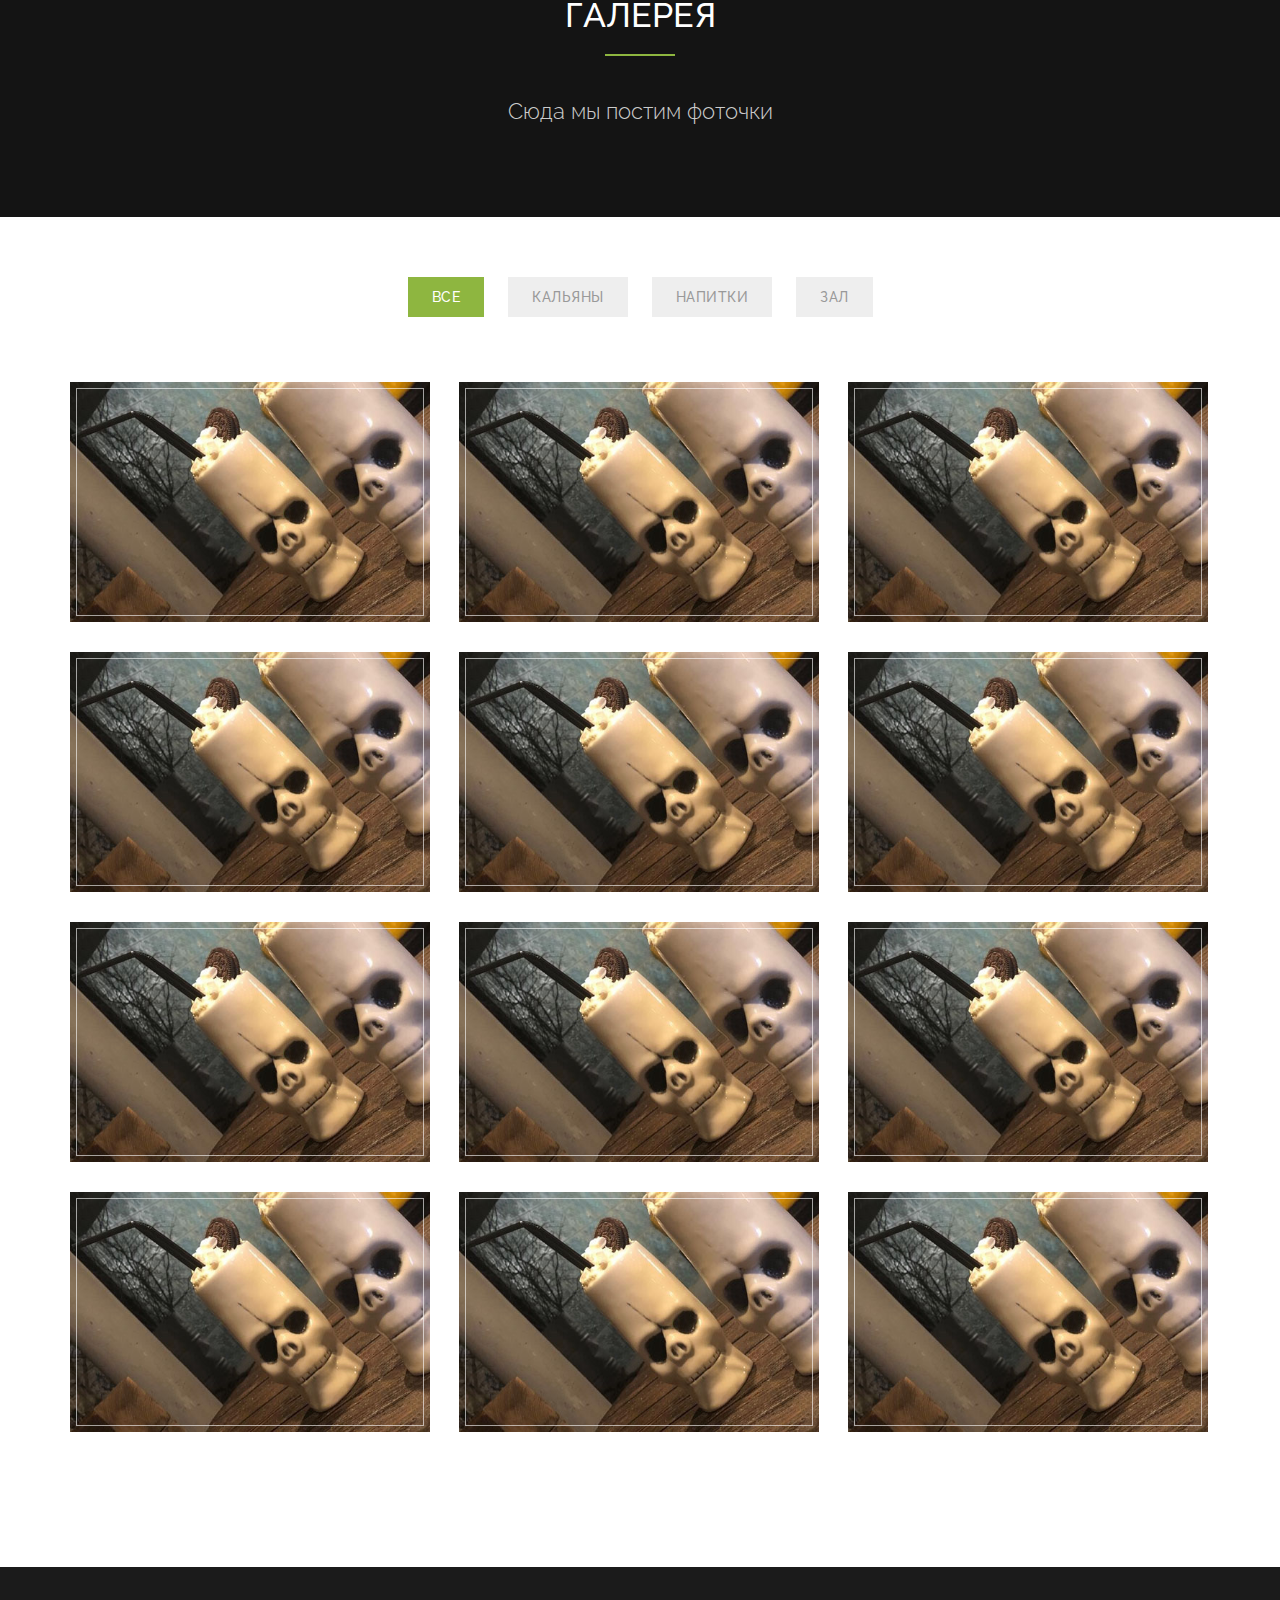
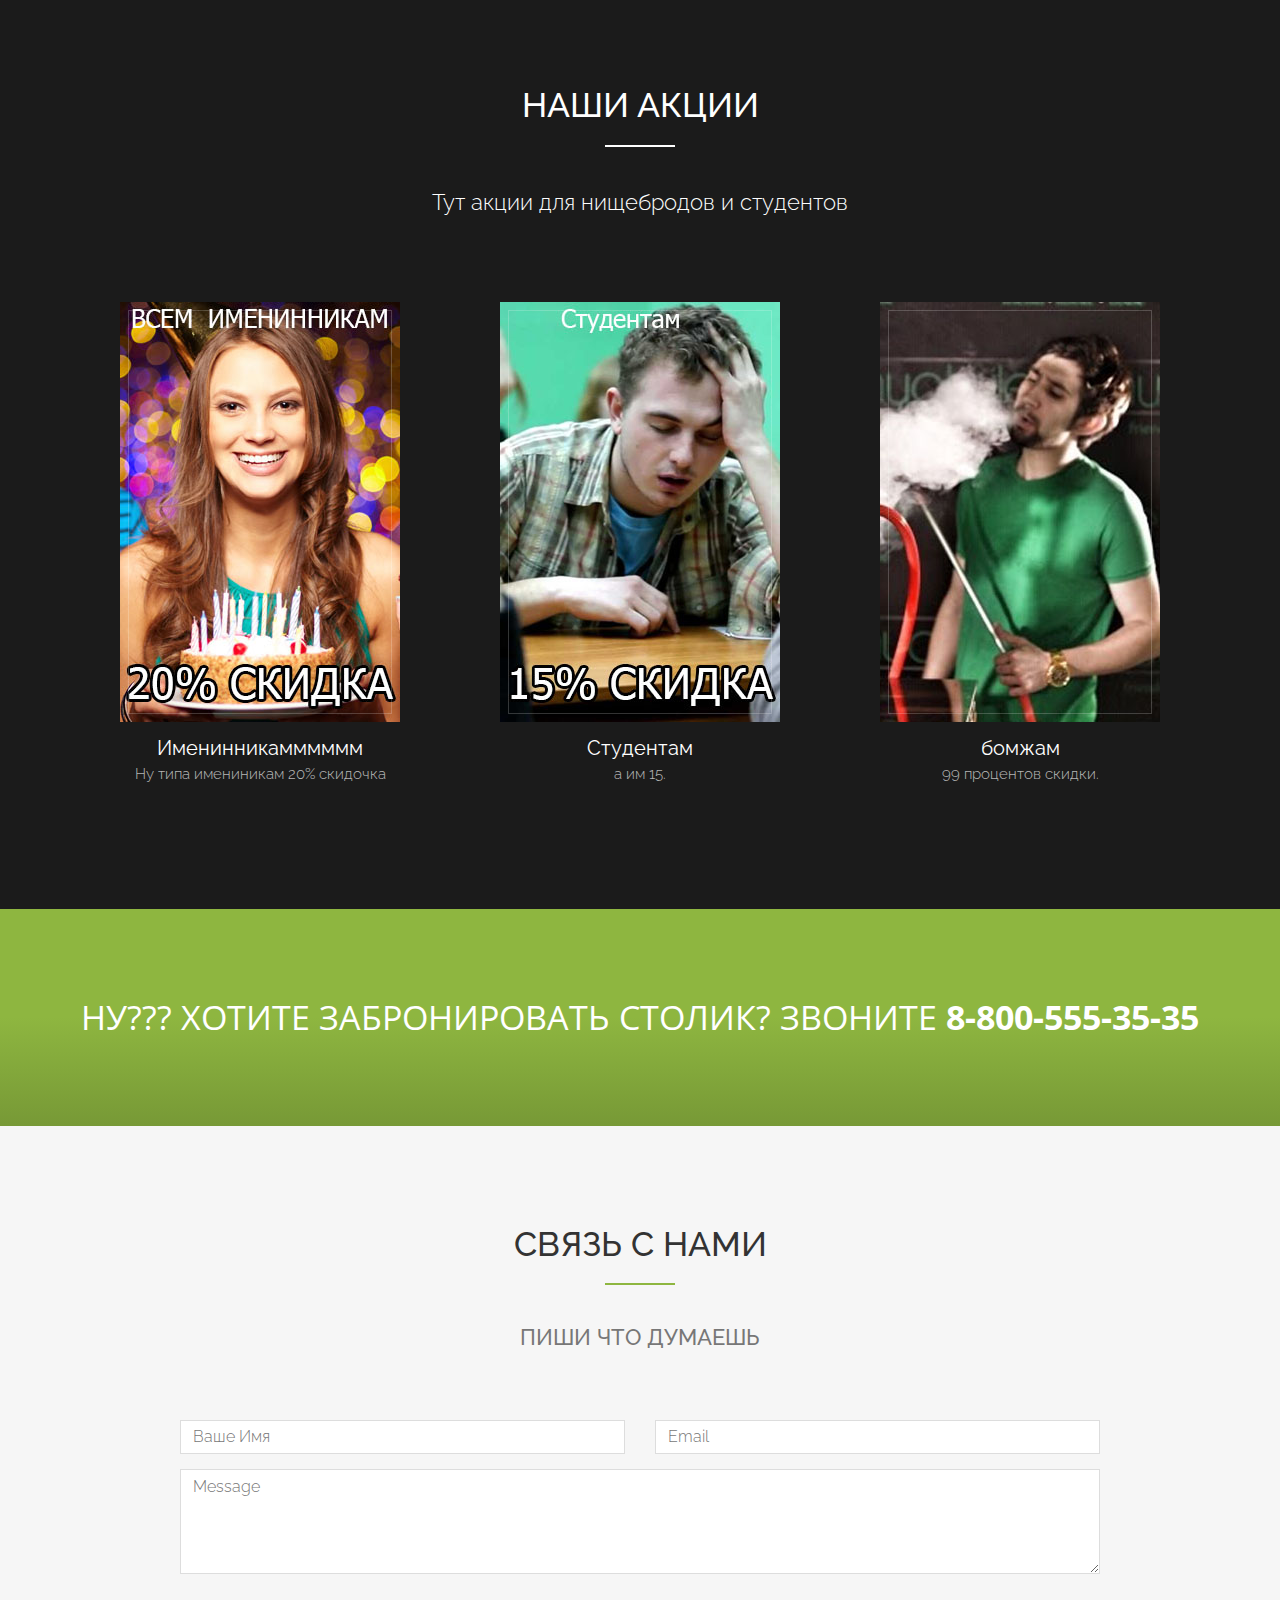
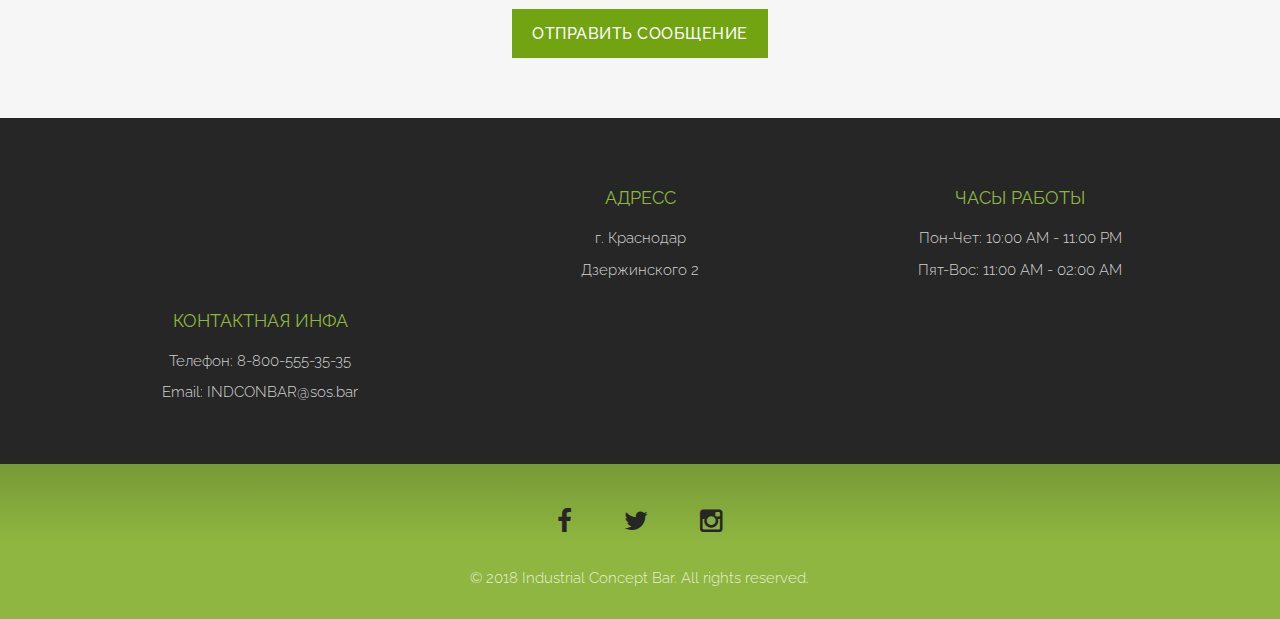
==== commit ebc9b17a: "asd" ====
--- a/index.html
+++ b/index.html
@@ -59,18 +59,13 @@
 </nav>
 <!-- Header -->
 
-
-
 <header id="header">
 
   <div class="intro">
     <div class="overlay">
       <div class="container">	  
         <div class="row">
-		<div id="trailer" class="is_overlay">
-<video id="video" width="auto" height="auto" autoplay="autoplay" loop="loop" preload="auto">
-<source src="/img/1.mp4"></source>
-<source src="/img/1.mp4" type="video/webm"></source>
+	
           <div class="intro-text">
 
             <h1>Industrial Concept Bar</h1>
@@ -79,8 +74,7 @@
 			
 			
         </div>
-				  </video>
-</div>
+				
       </div>
     </div>
 	
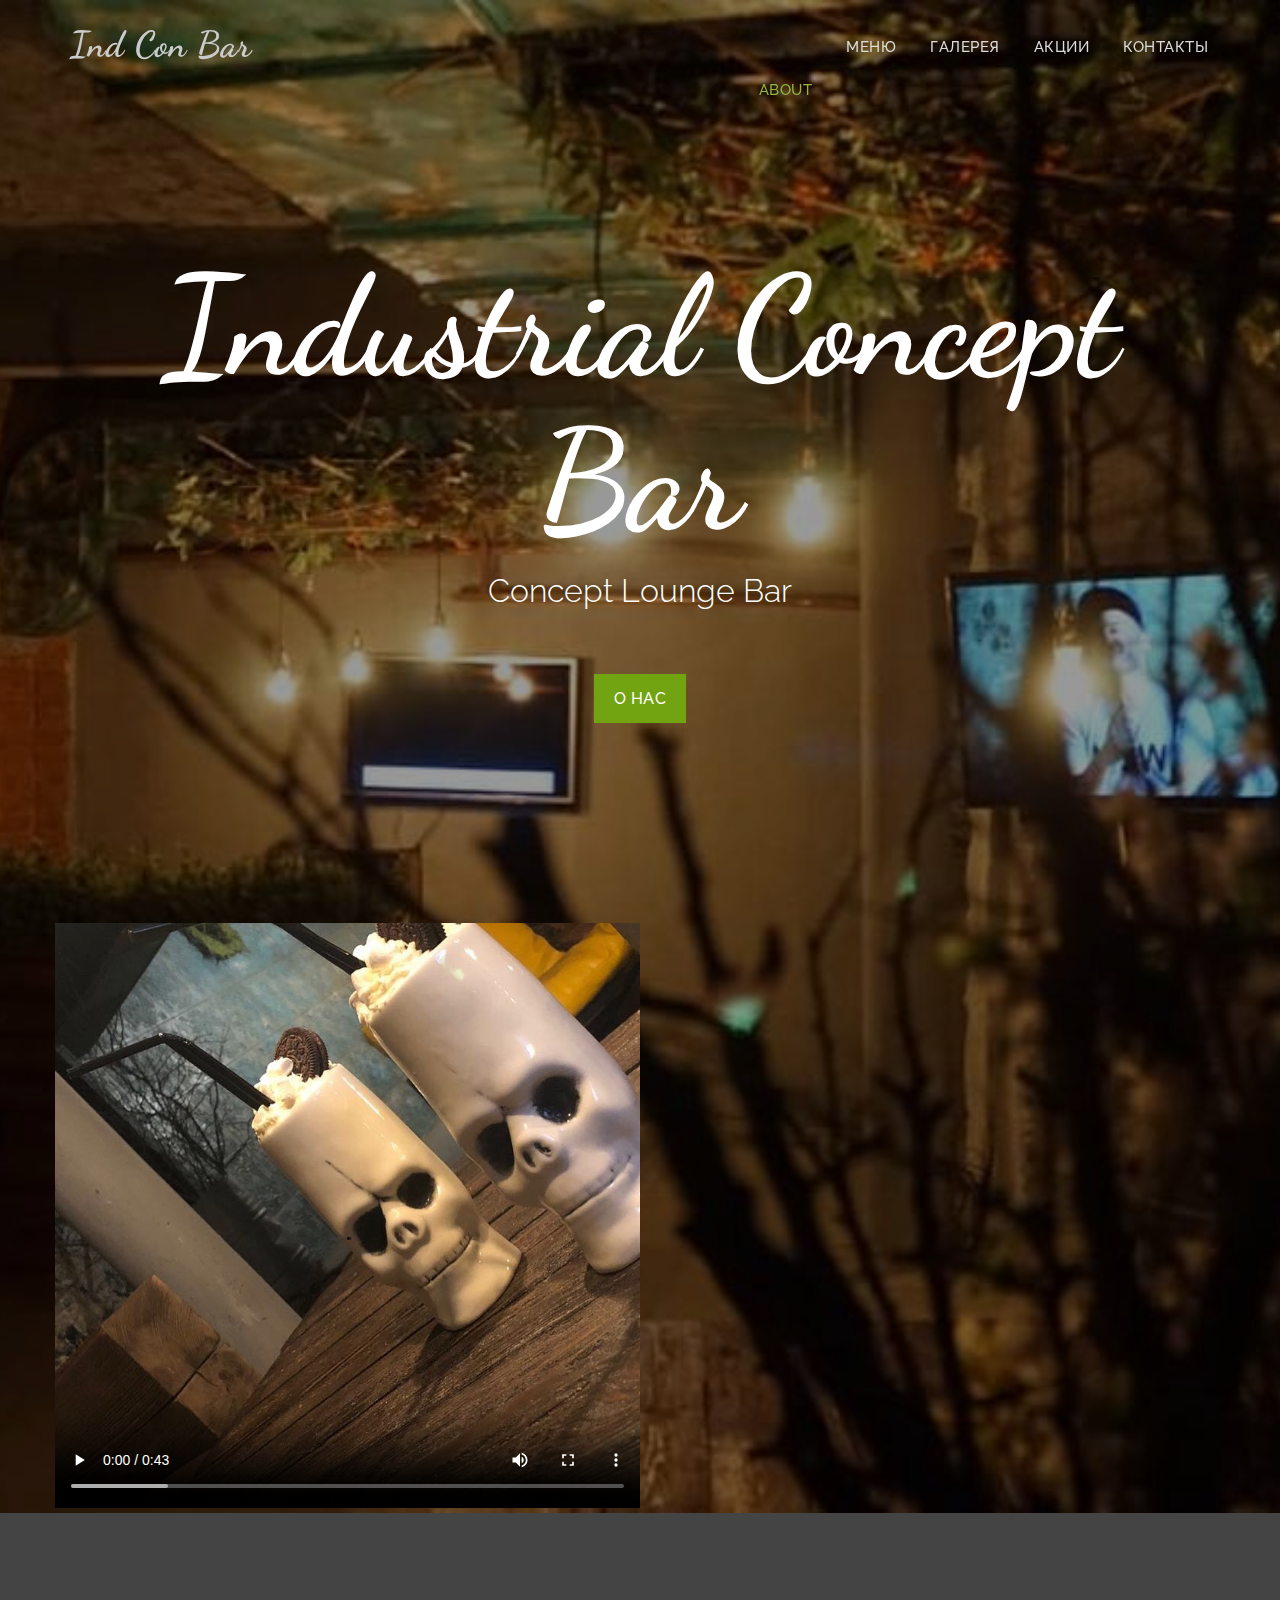
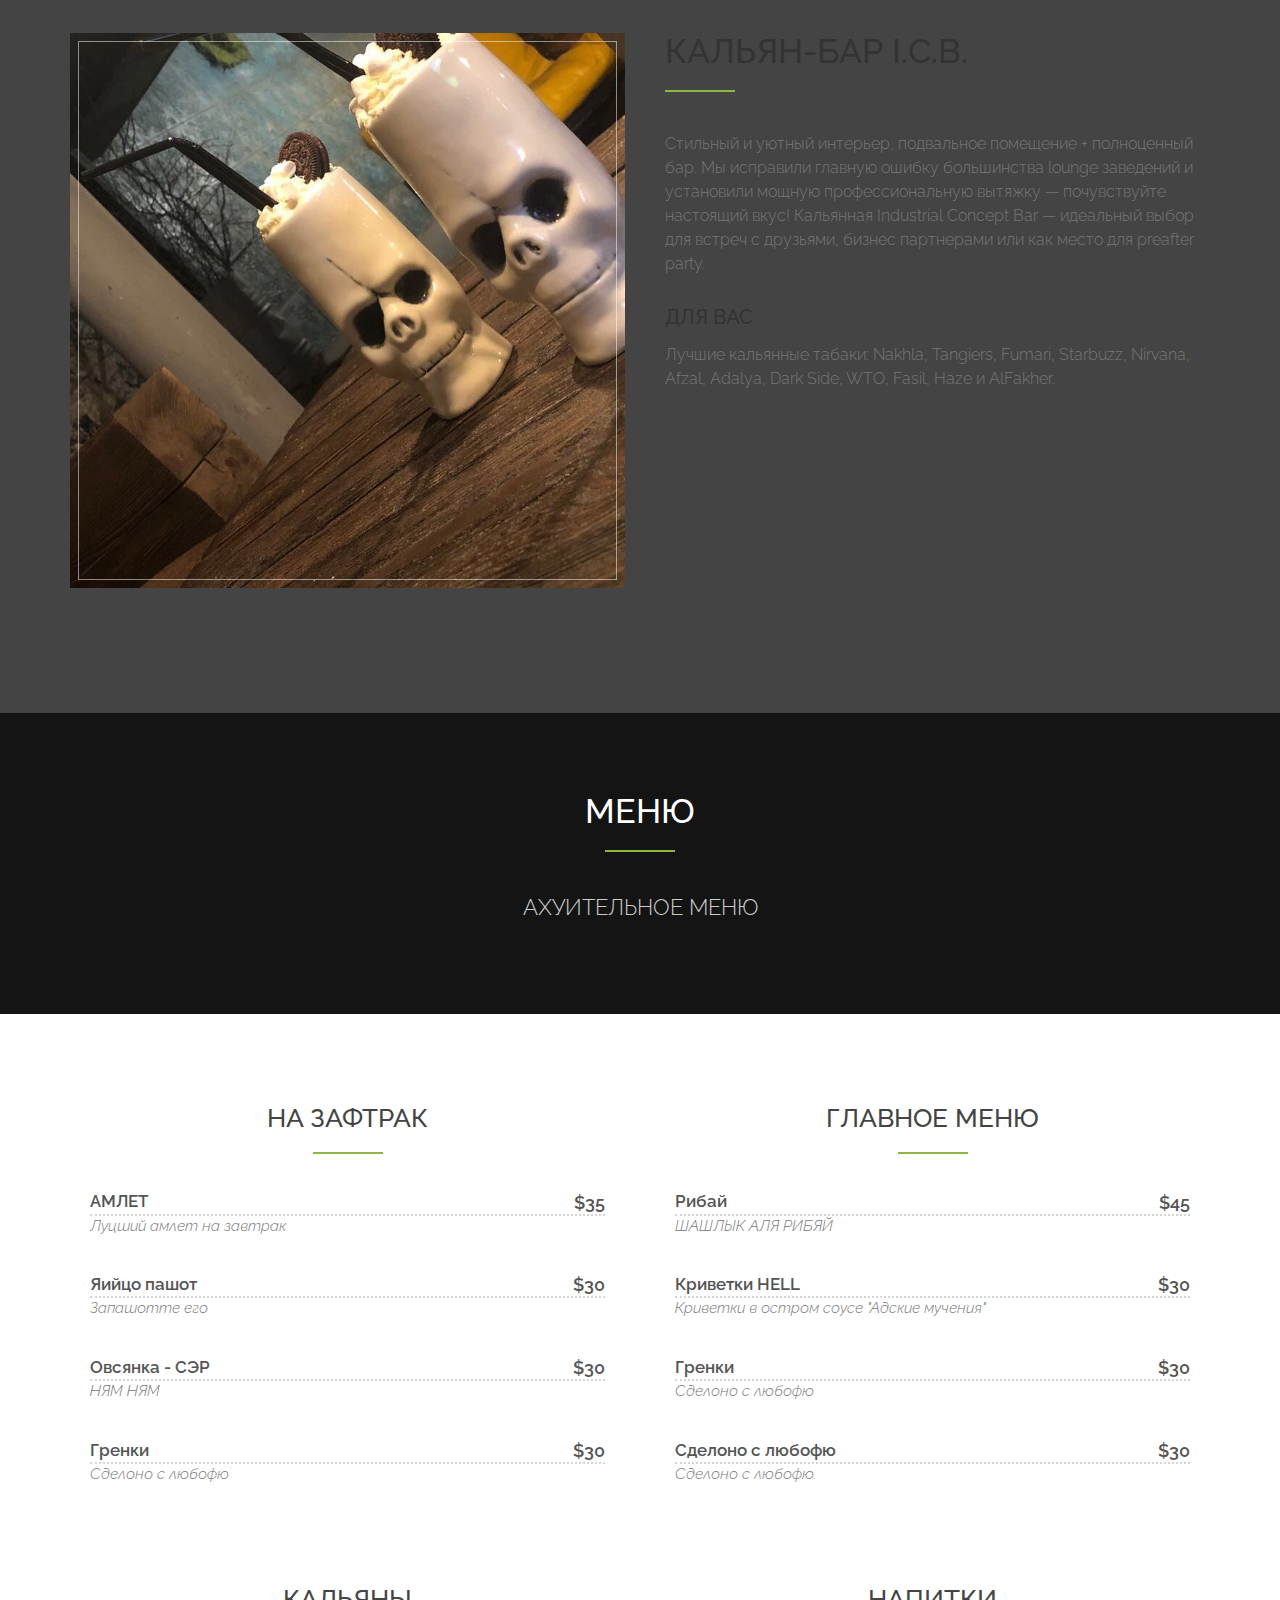
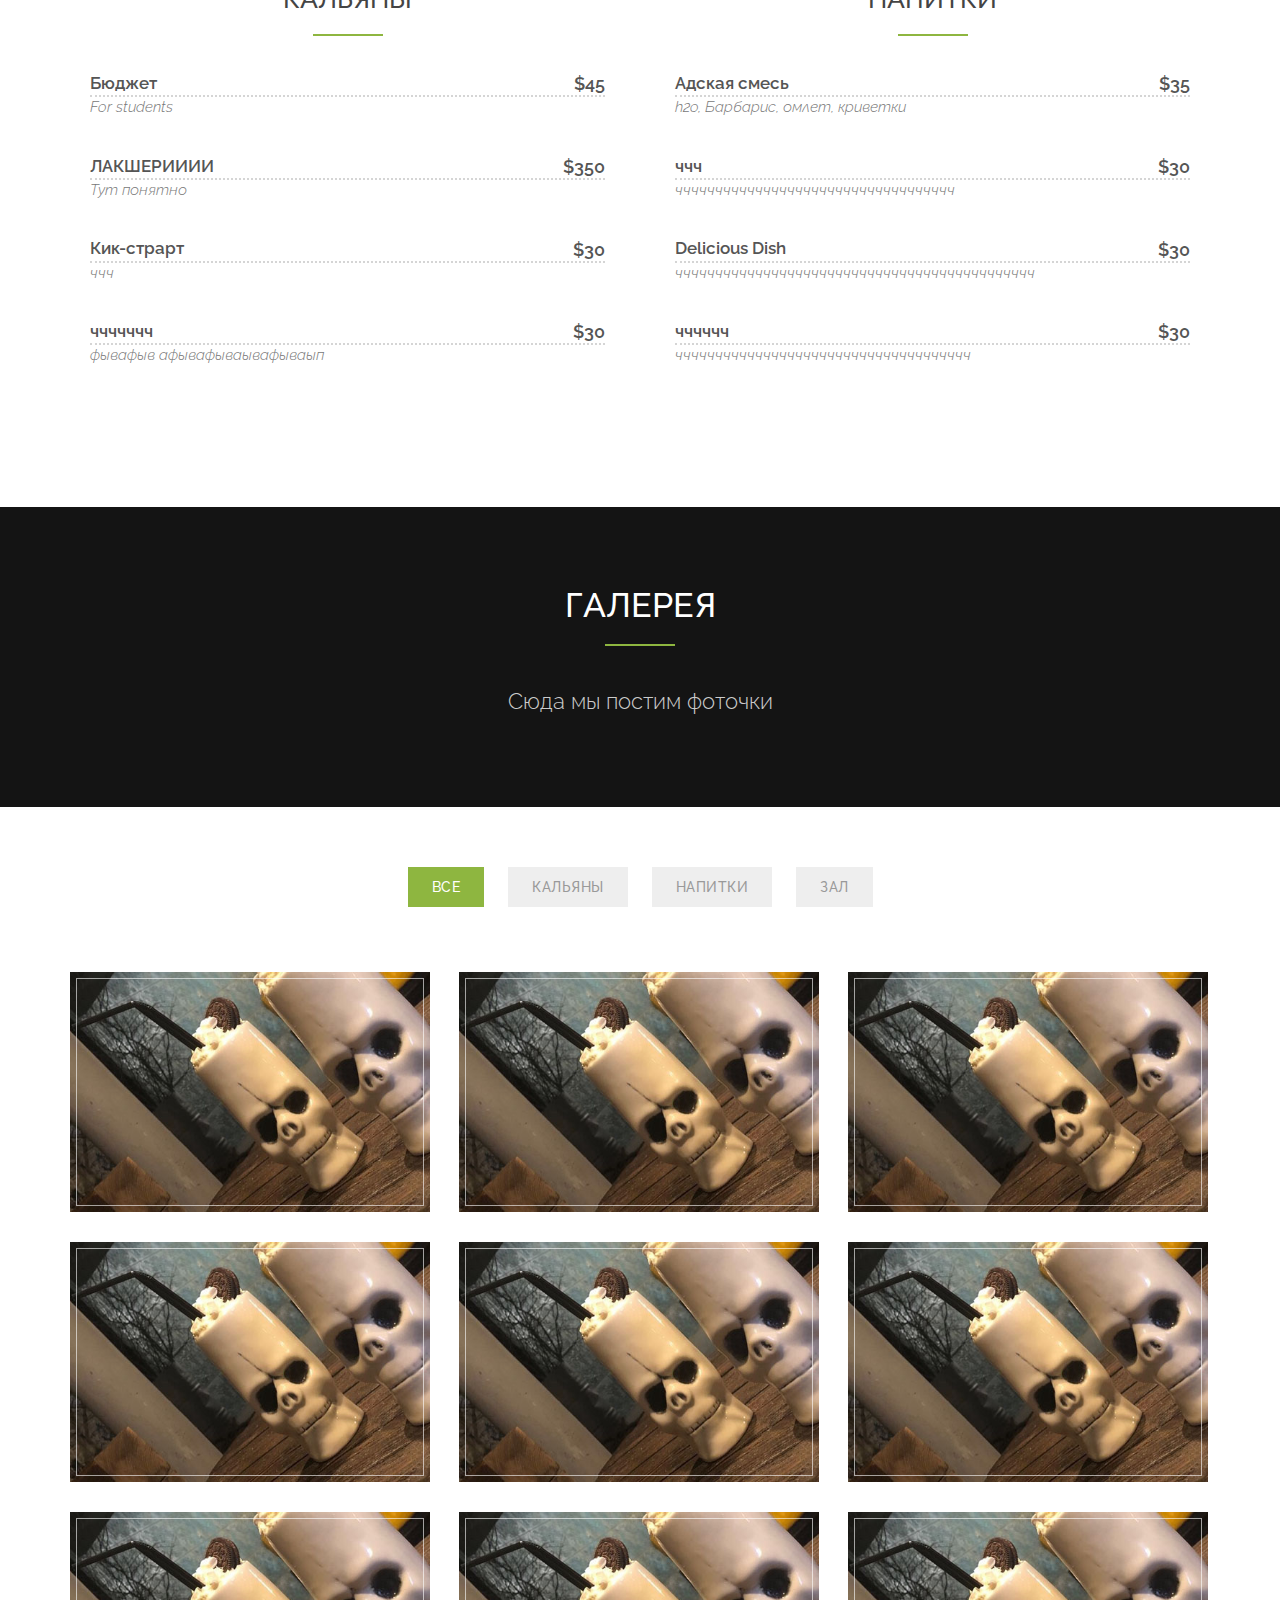
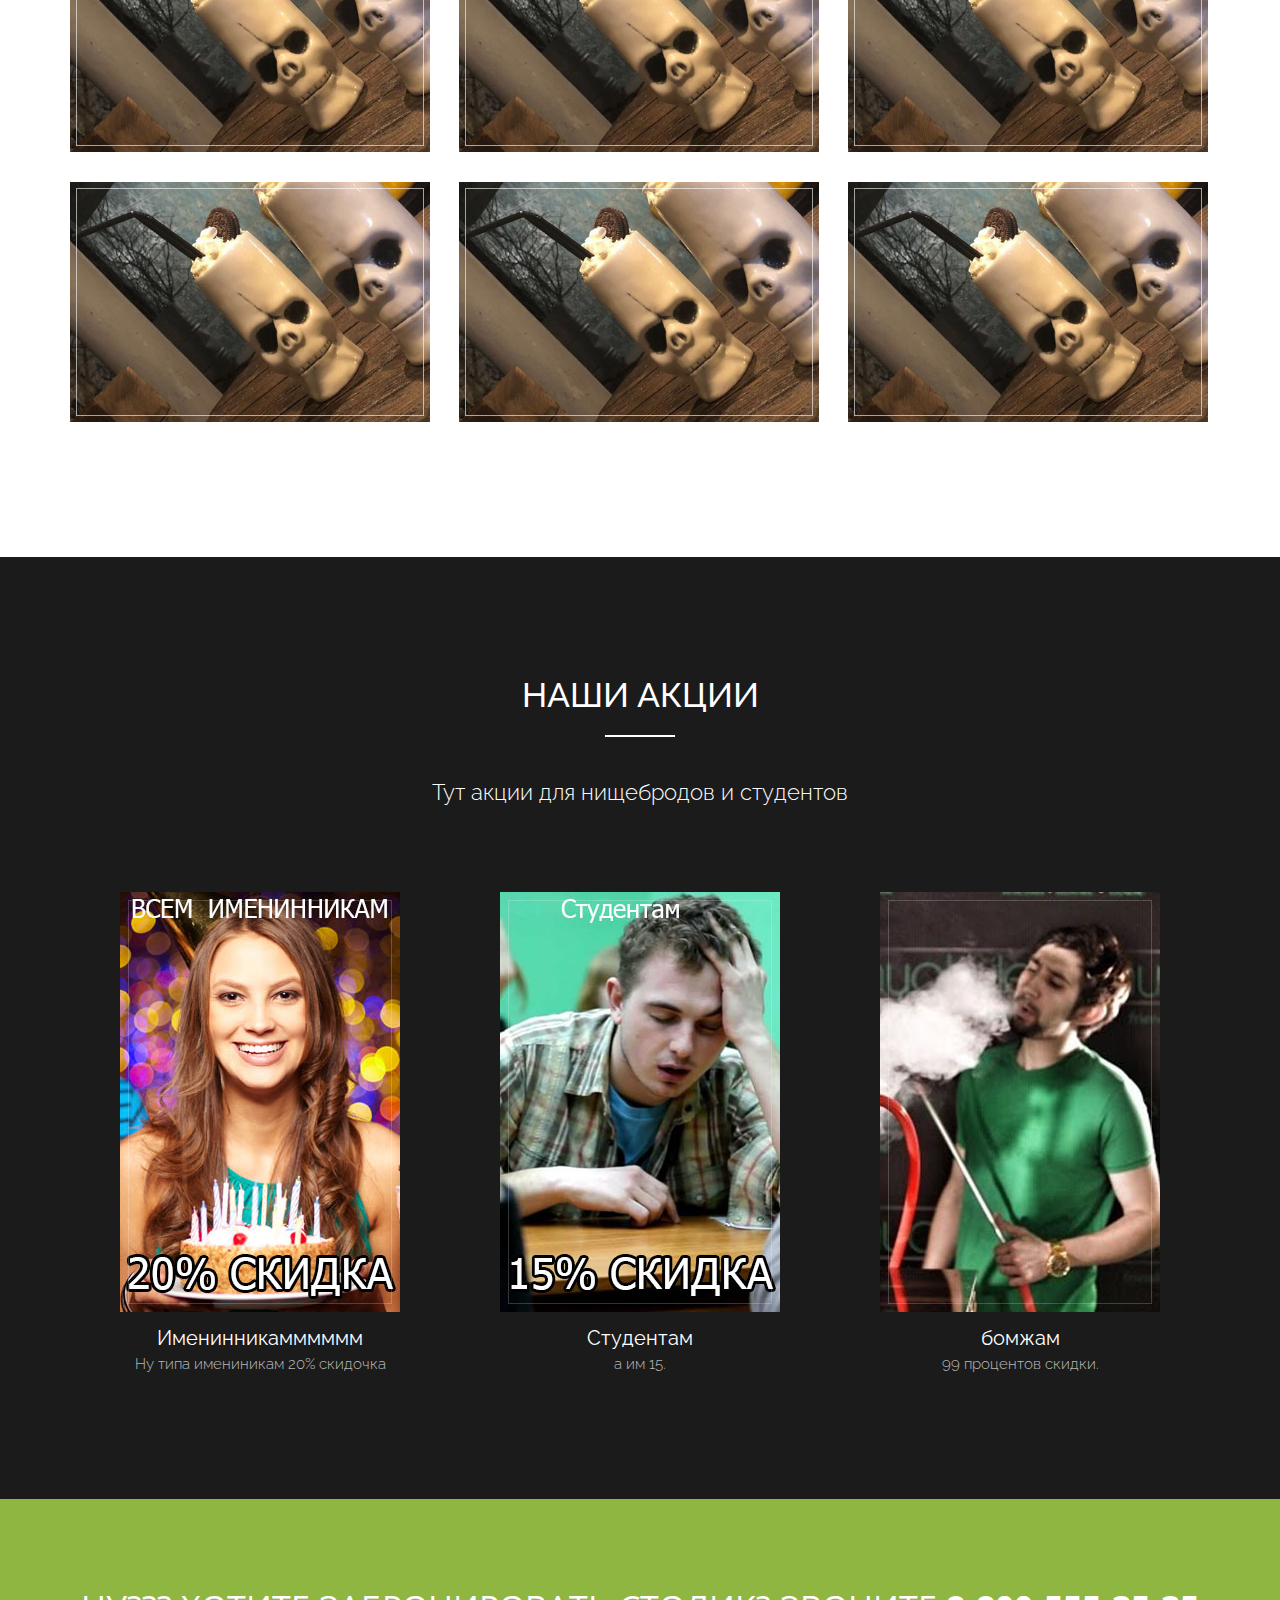
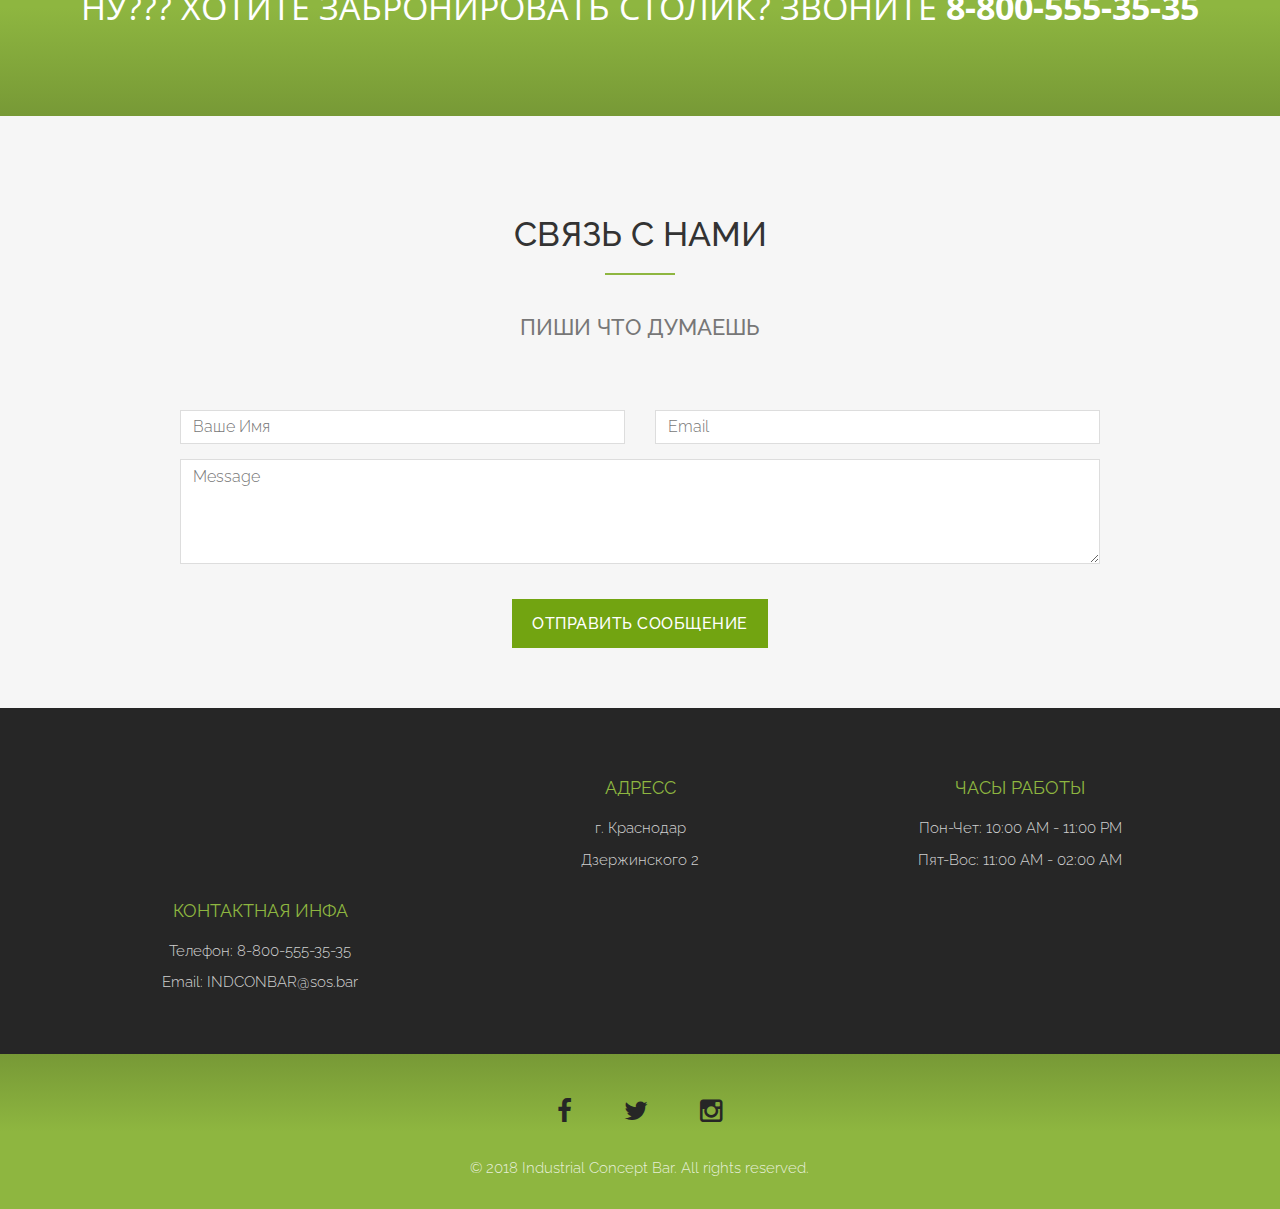
==== commit f7cec142: "sdf" ====
--- a/index.html
+++ b/index.html
@@ -67,11 +67,19 @@
         <div class="row">
 	
           <div class="intro-text">
-
+		
             <h1>Industrial Concept Bar</h1>
             <p>Concept Lounge Bar</p>
             <a href="#about" class="btn btn-custom btn-lg page-scroll">О Нас</a> </div>
-			
+			<video id="myvideo3" controls="controls" poster="/img/about.jpg" width="100%" height="100%">
+		<source src="/img/1.mp4" type="video/mp4" />
+		<source src="/videodrome/cgp_video/mymovie.webm" type="video/webm" />
+
+	<object type="application/x-shockwave-flash" data="http://releases.flowplayer.org/swf/flowplayer-3.2.1.swf" width="640" height="352">
+		<param name="movie" value="http://releases.flowplayer.org/swf/flowplayer-3.2.1.swf" />.....
+				<img alt="1974 Leeds" src="/videodrome/cgp_video/leeds1974.png" width="640" height="352" title="No video playback capabilities, please download the video below" />
+	</object>
+</video>
 			
         </div>
 				
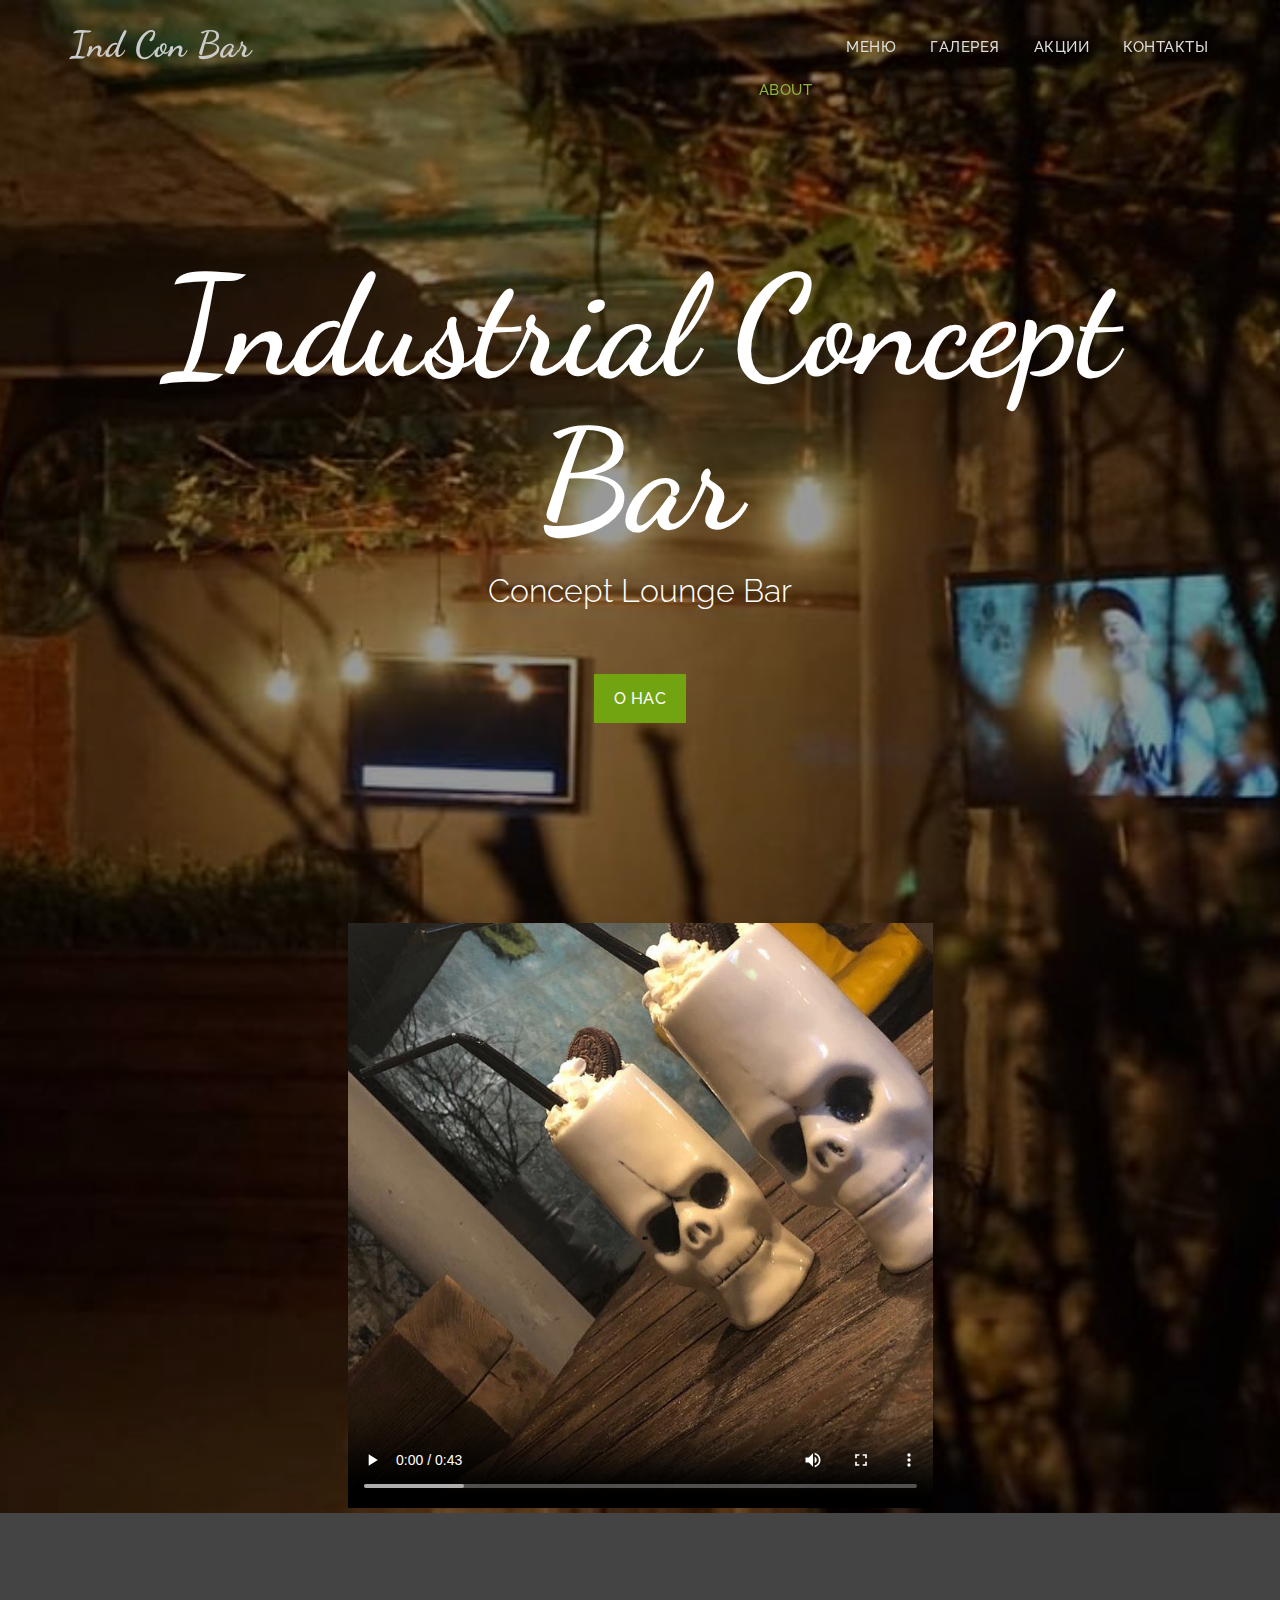
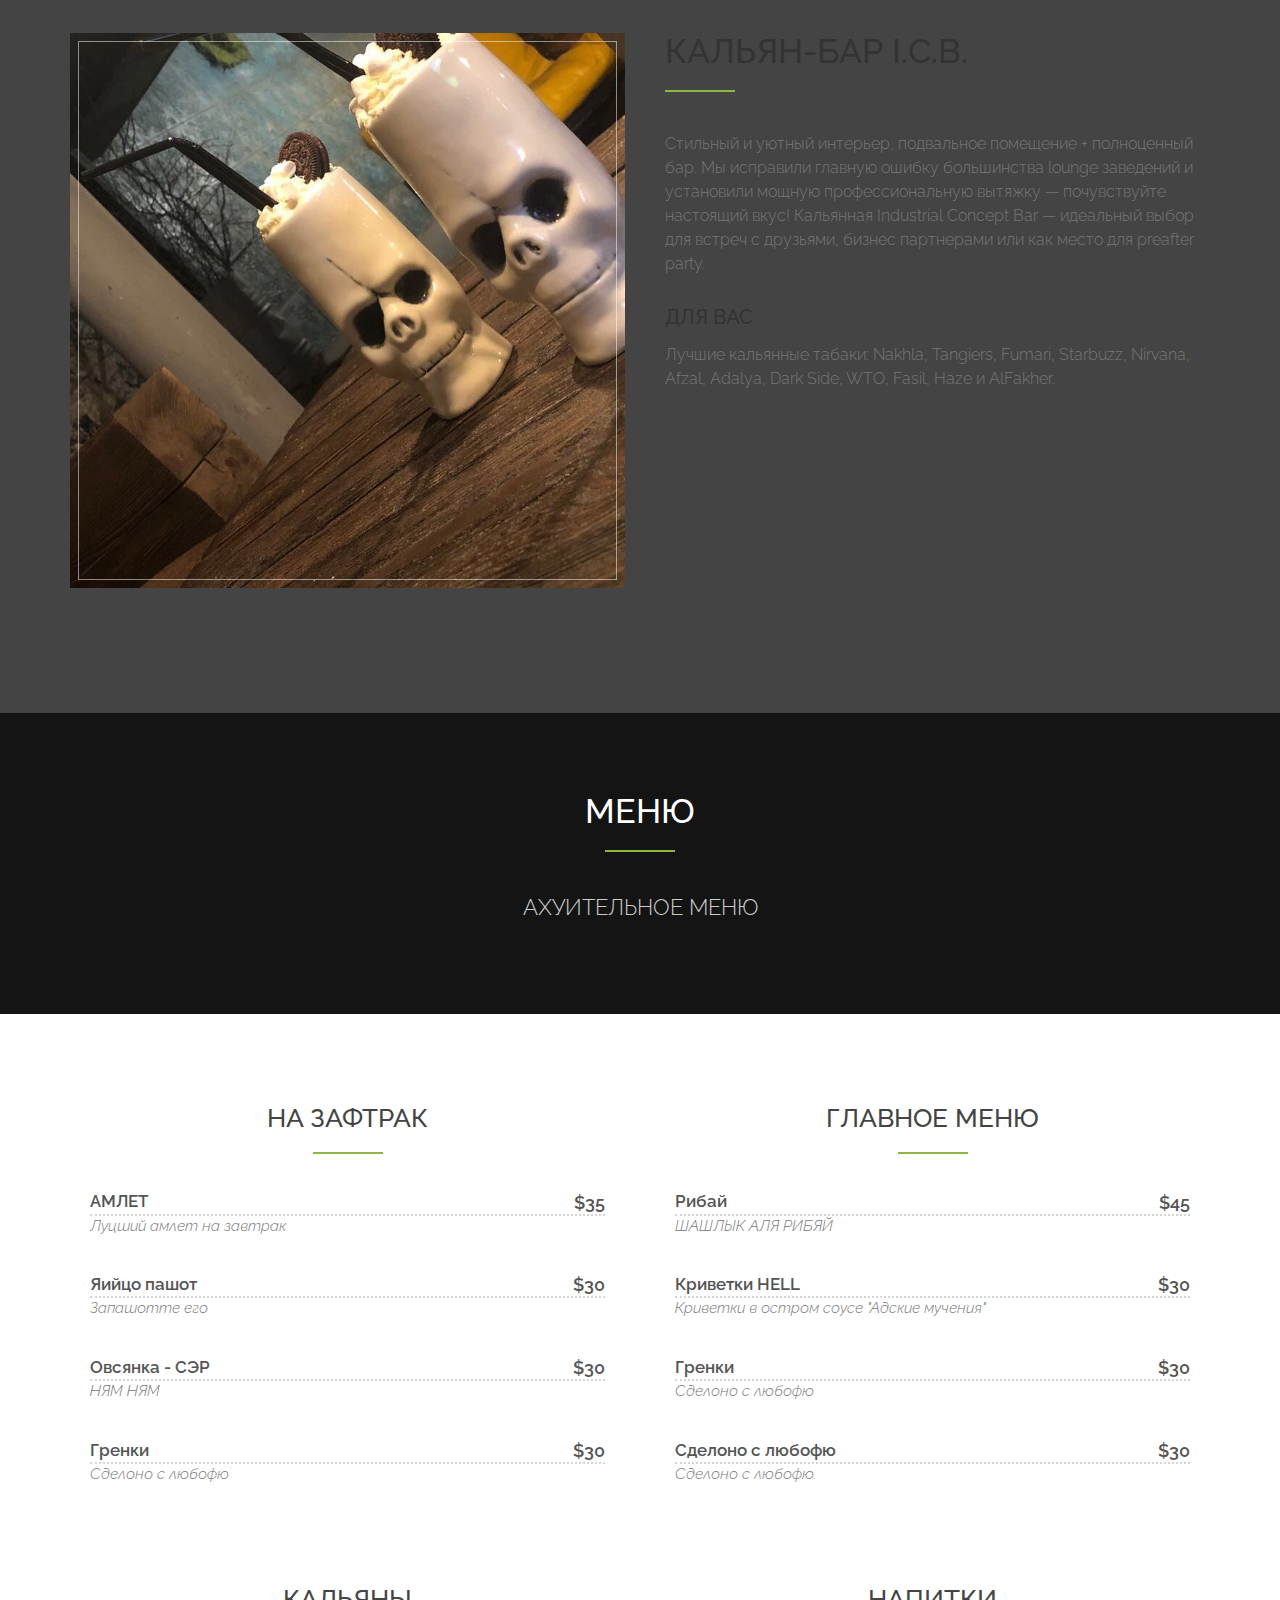
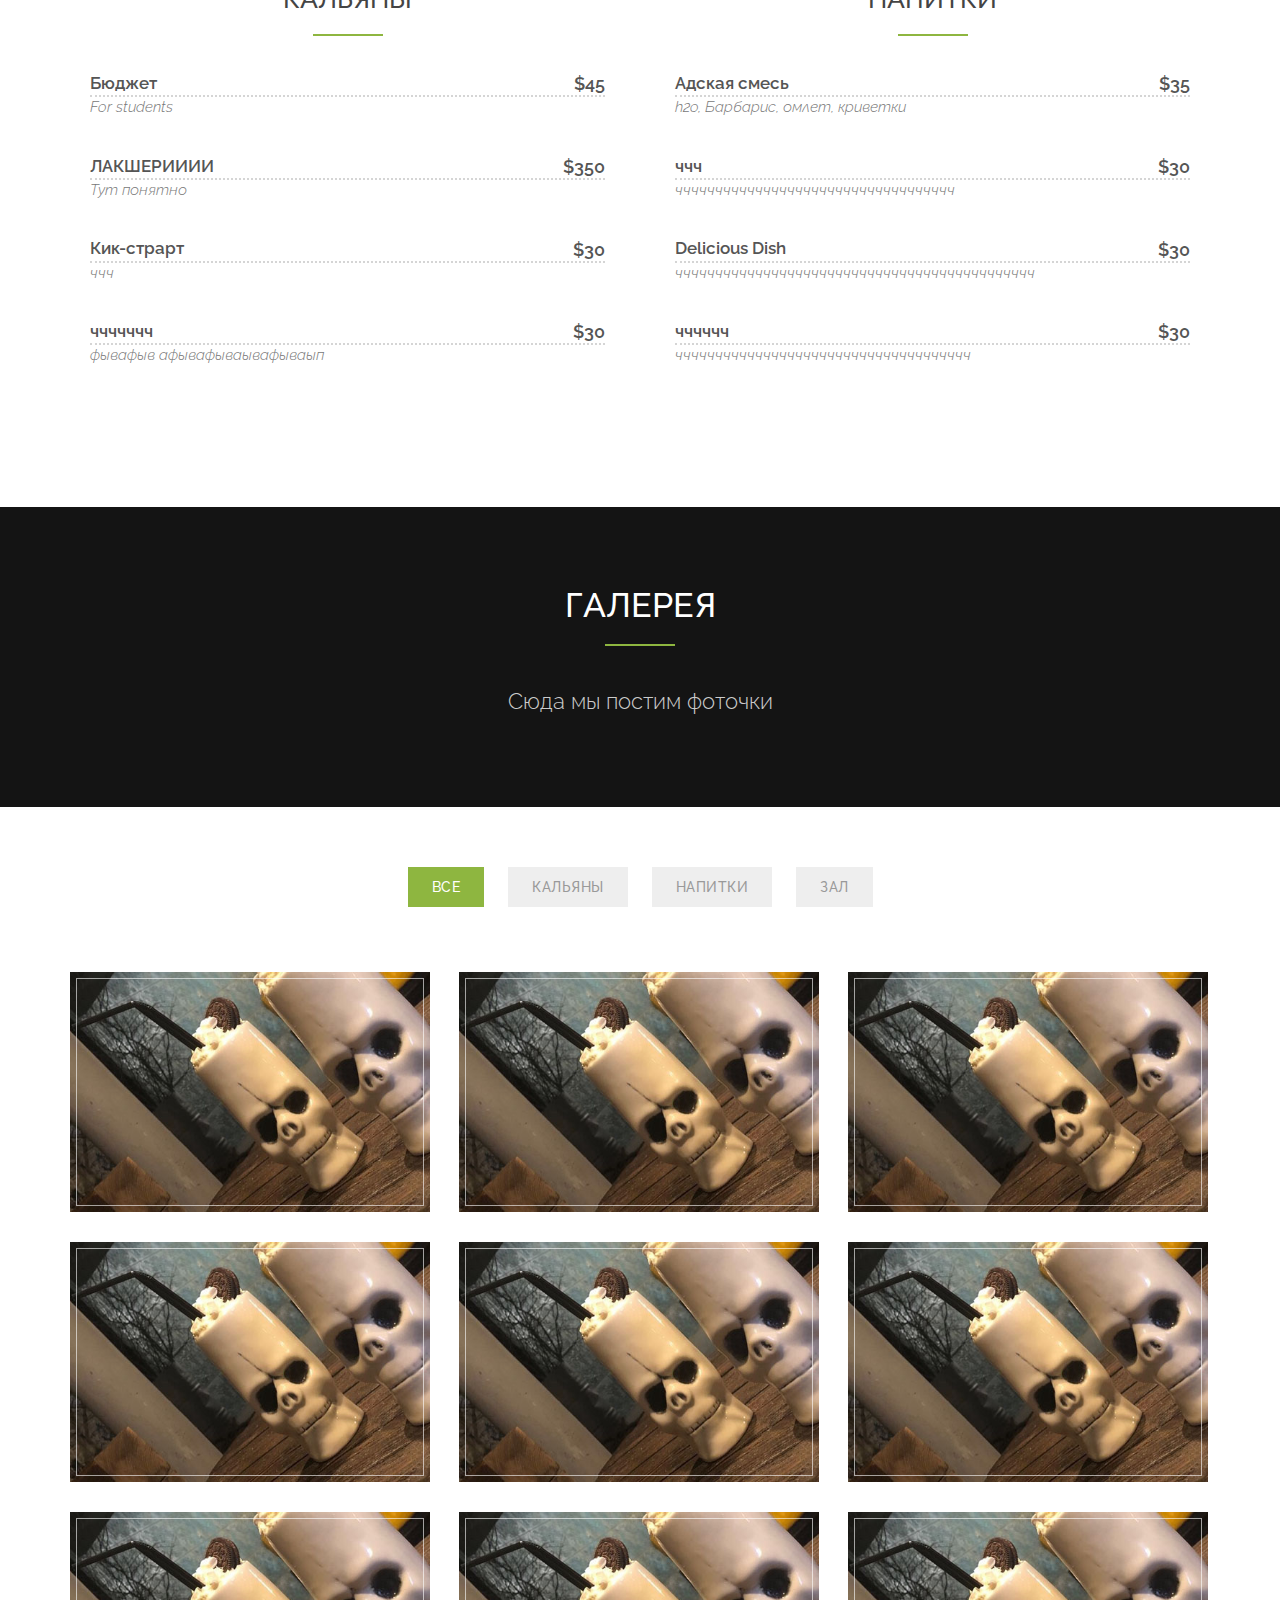
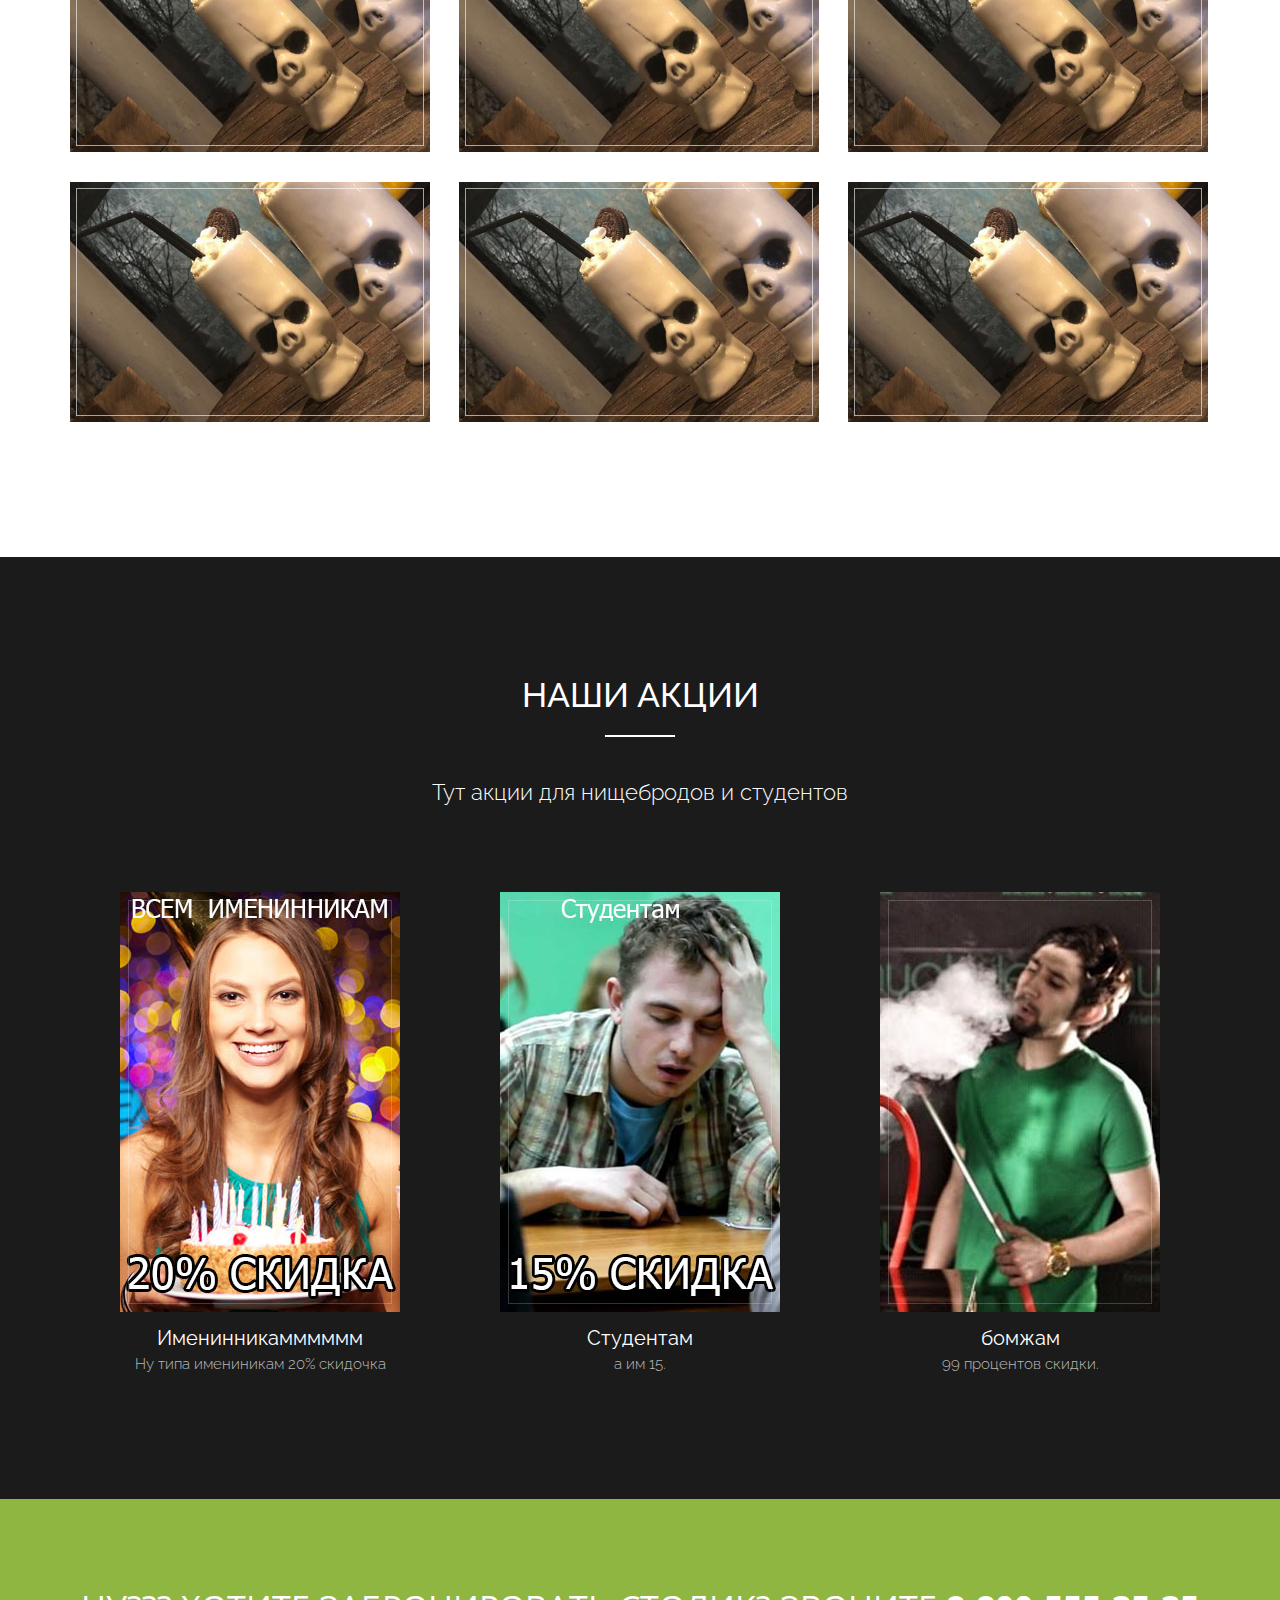
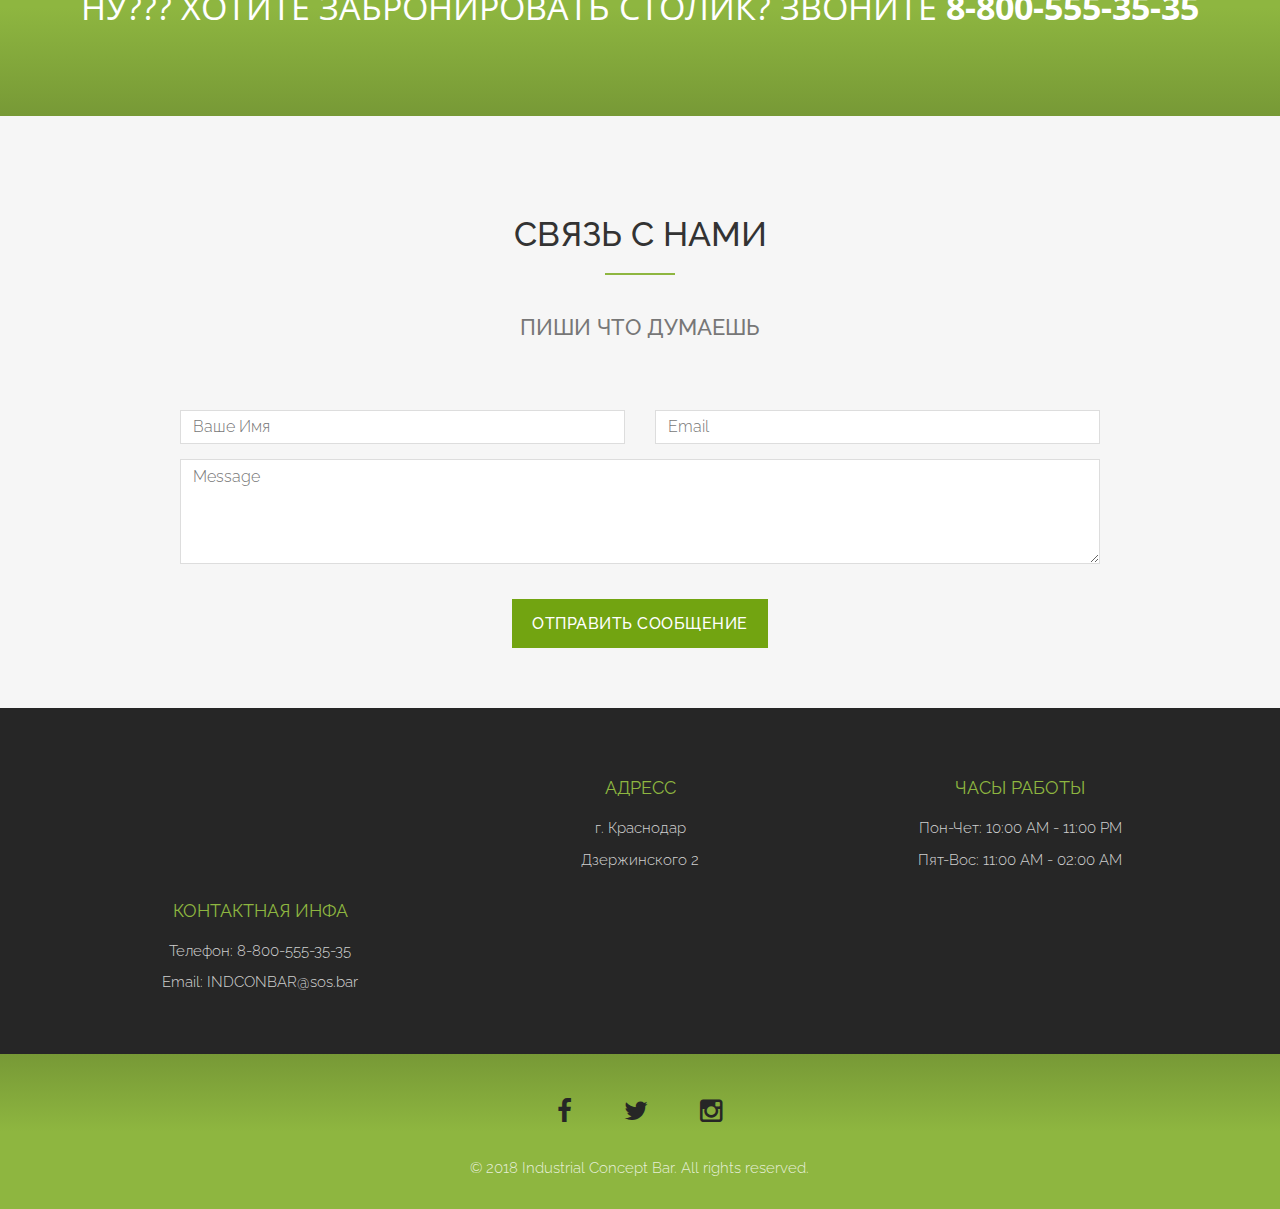
==== commit 15b4b1e7: "sdfsd" ====
--- a/index.html
+++ b/index.html
@@ -71,7 +71,7 @@
             <h1>Industrial Concept Bar</h1>
             <p>Concept Lounge Bar</p>
             <a href="#about" class="btn btn-custom btn-lg page-scroll">О Нас</a> </div>
-			<video id="myvideo3" controls="controls" poster="/img/about.jpg" width="100%" height="100%">
+			<center><video id="myvideo3" controls="controls" poster="/img/about.jpg" width="100%" height="100%">
 		<source src="/img/1.mp4" type="video/mp4" />
 		<source src="/videodrome/cgp_video/mymovie.webm" type="video/webm" />
 
@@ -79,7 +79,7 @@
 		<param name="movie" value="http://releases.flowplayer.org/swf/flowplayer-3.2.1.swf" />.....
 				<img alt="1974 Leeds" src="/videodrome/cgp_video/leeds1974.png" width="640" height="352" title="No video playback capabilities, please download the video below" />
 	</object>
-</video>
+</video></center>
 			
         </div>
 				
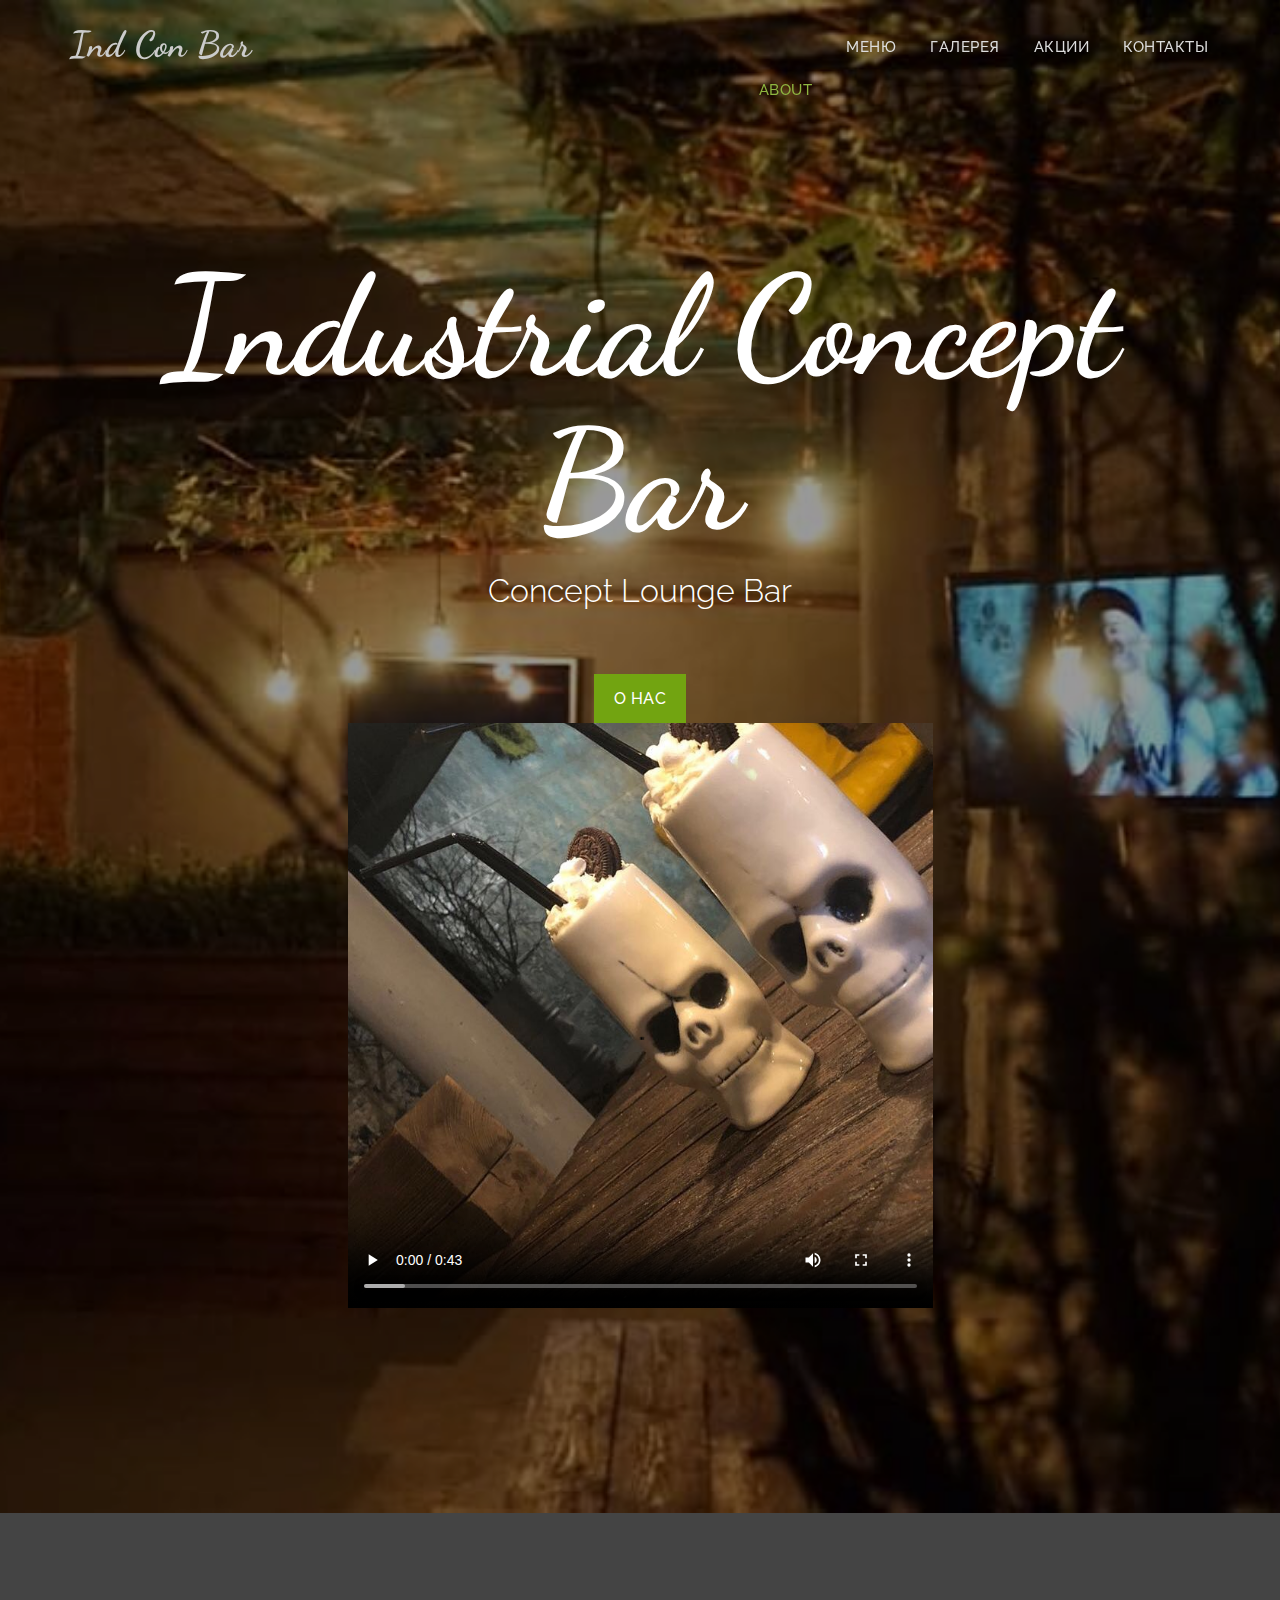
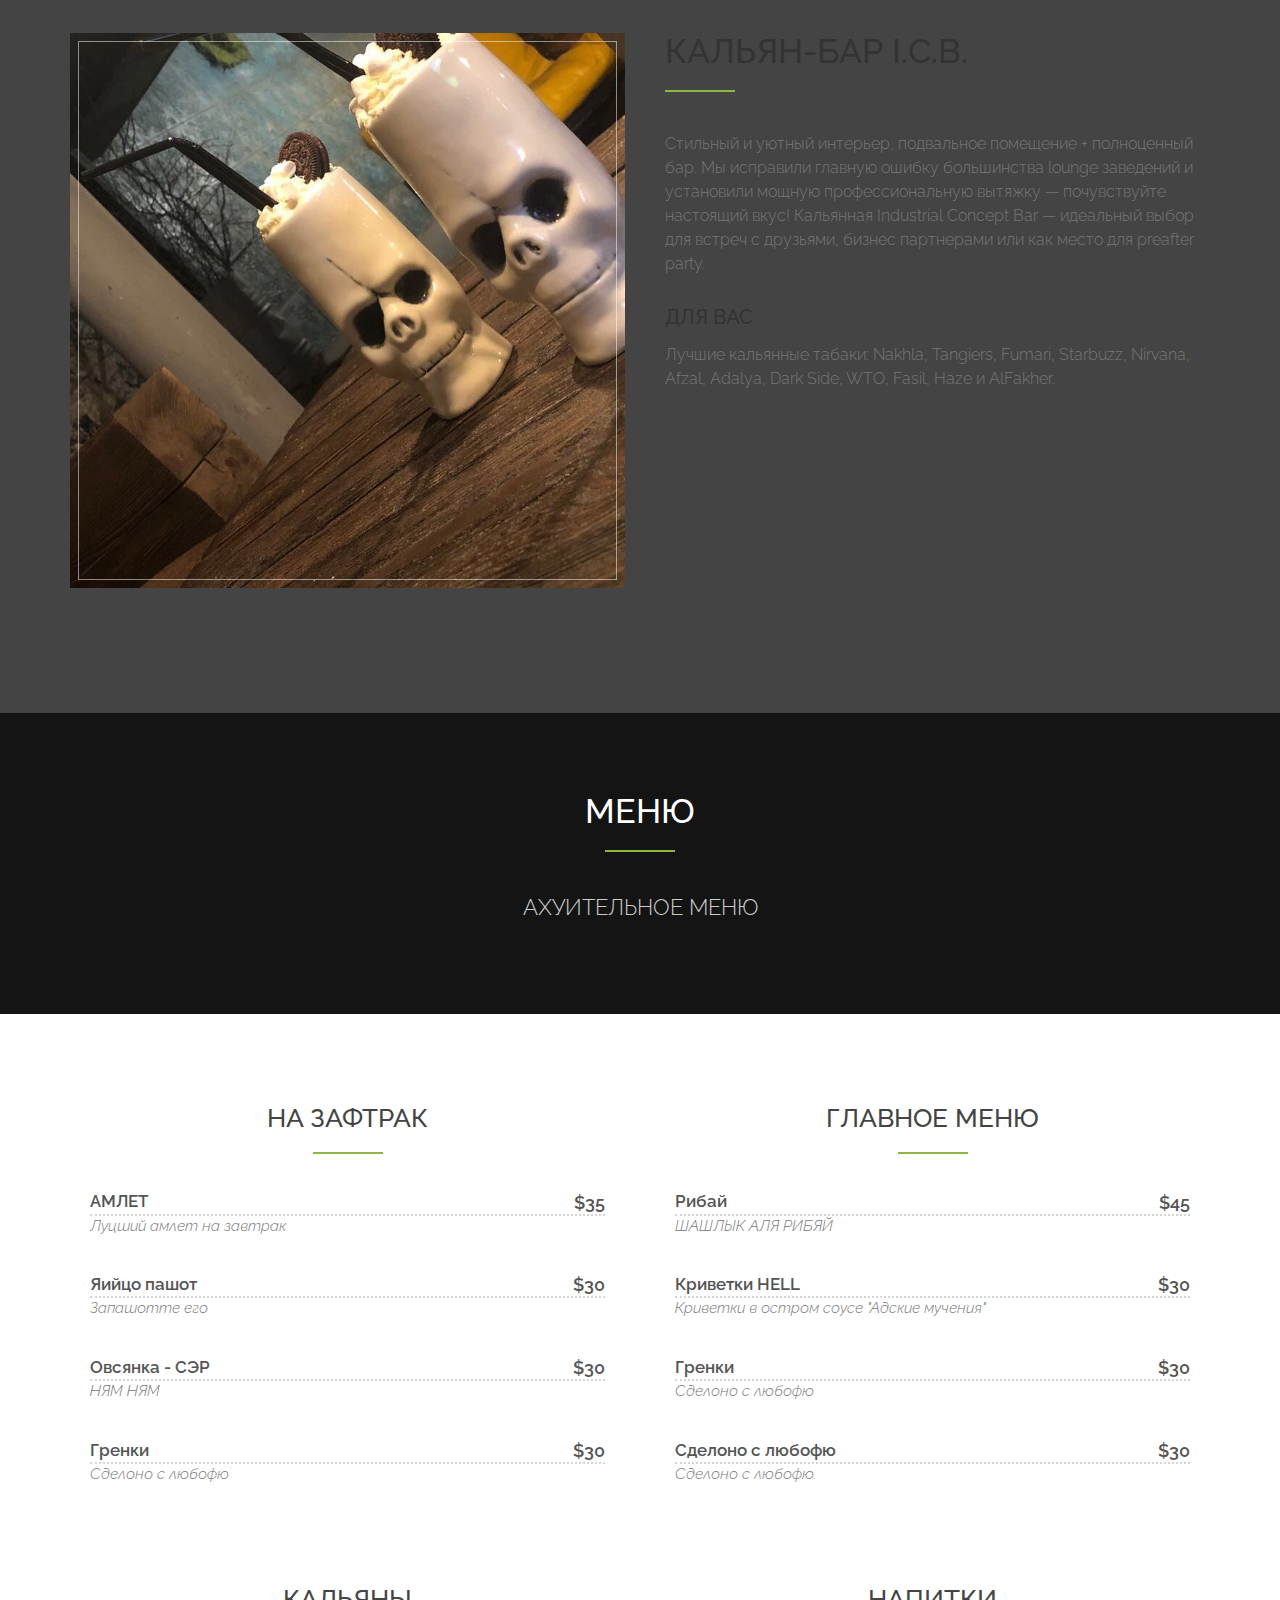
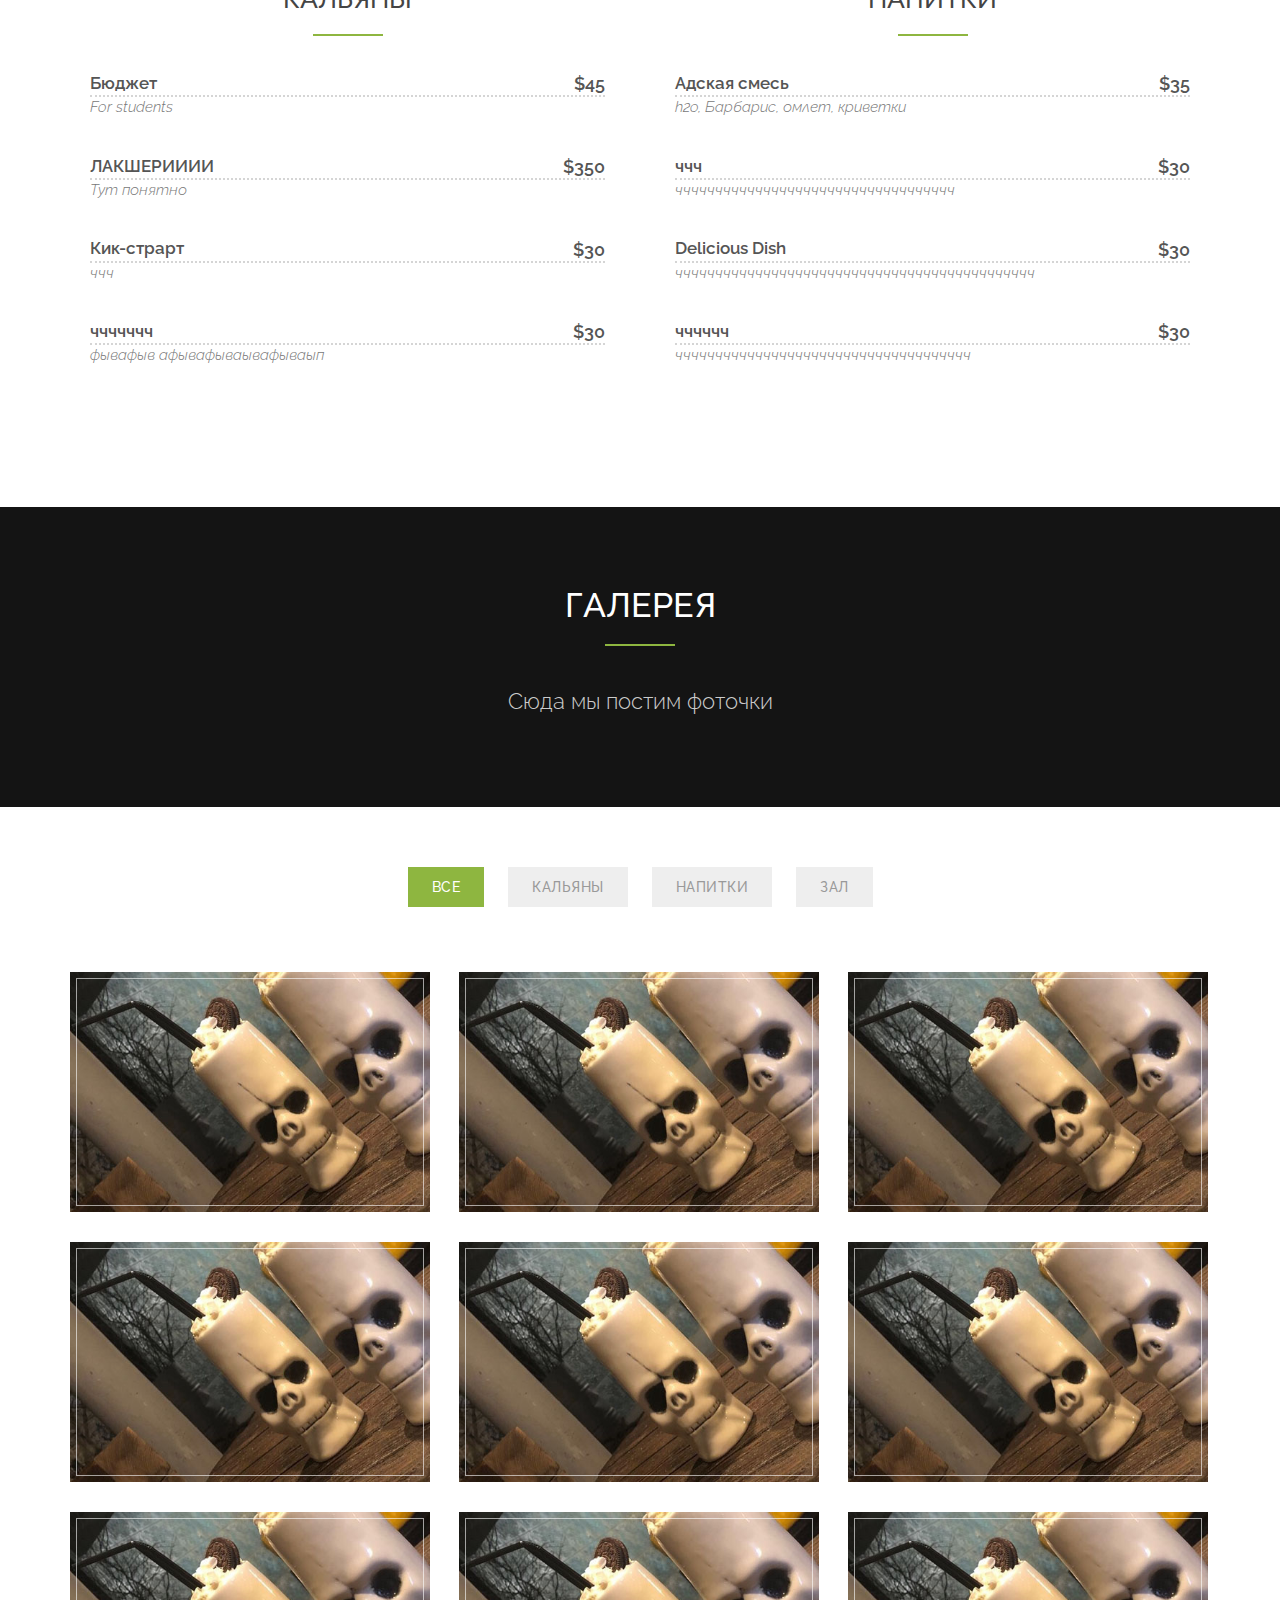
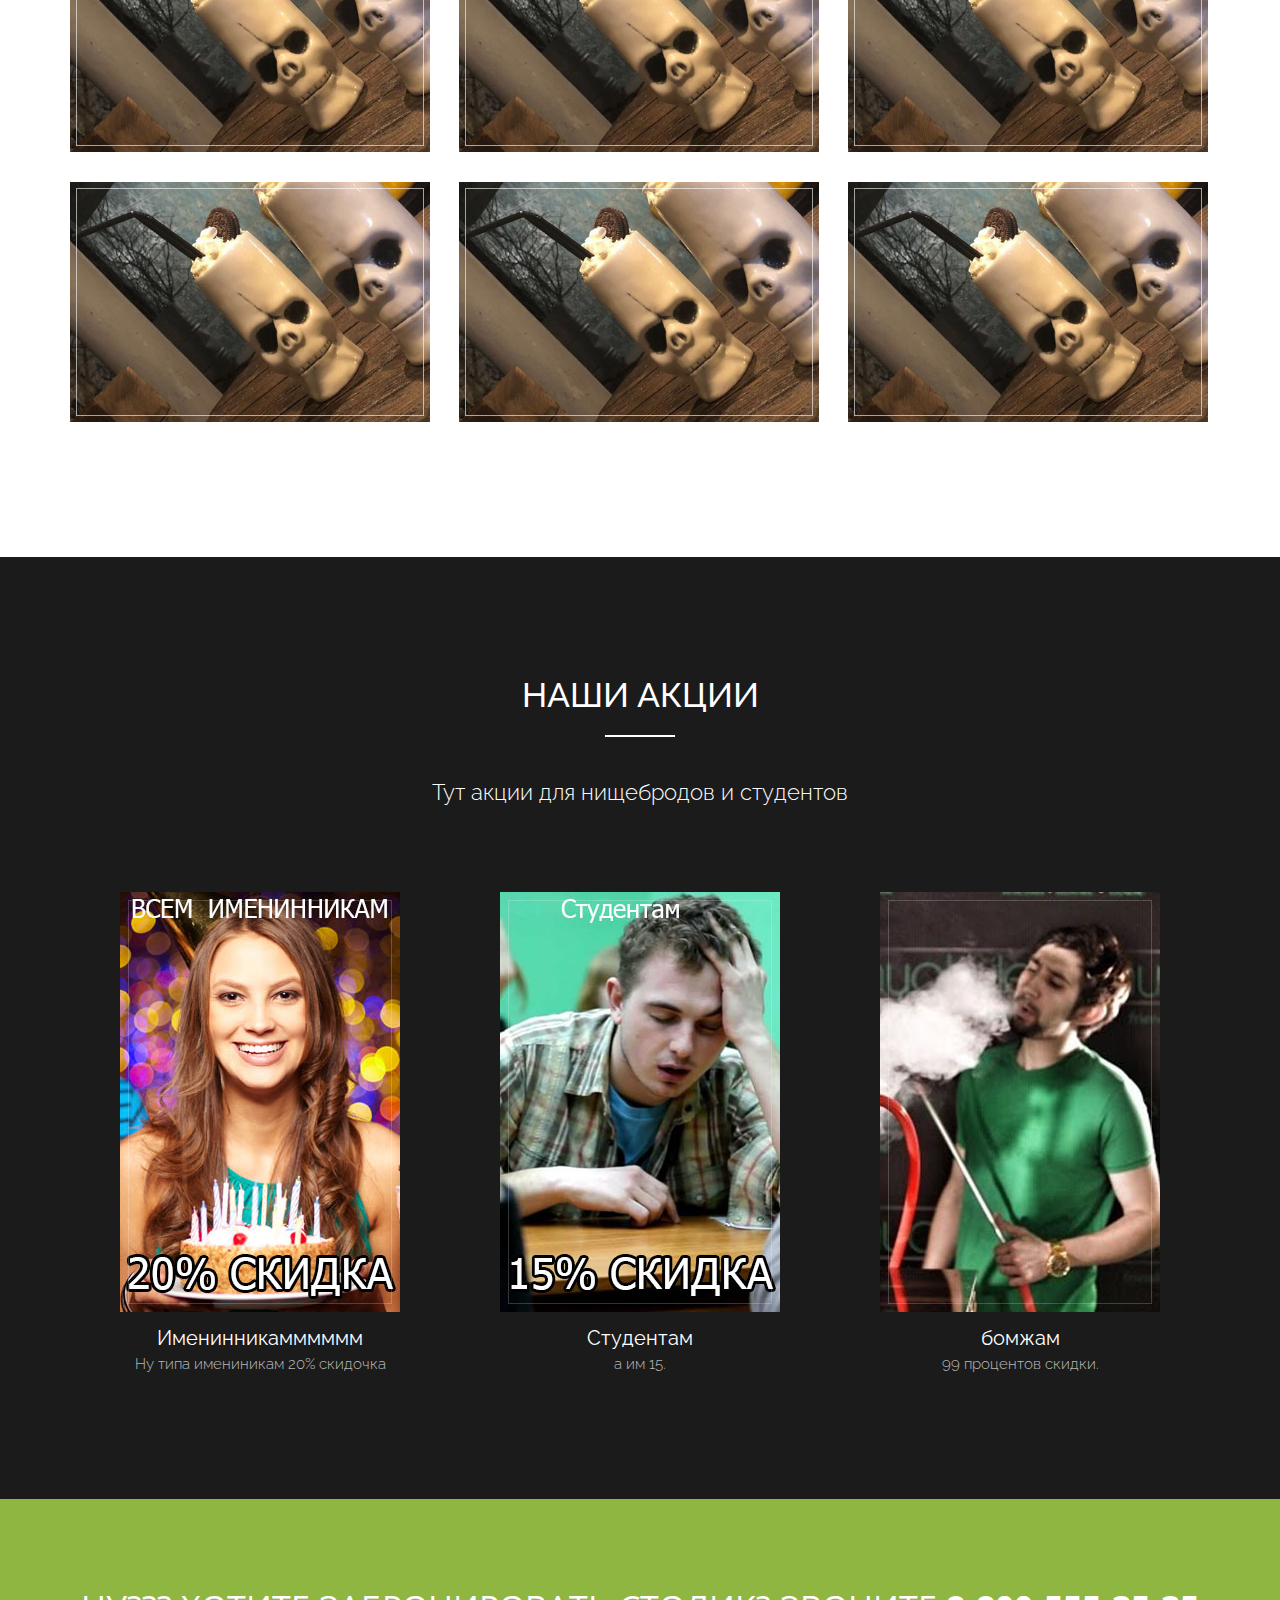
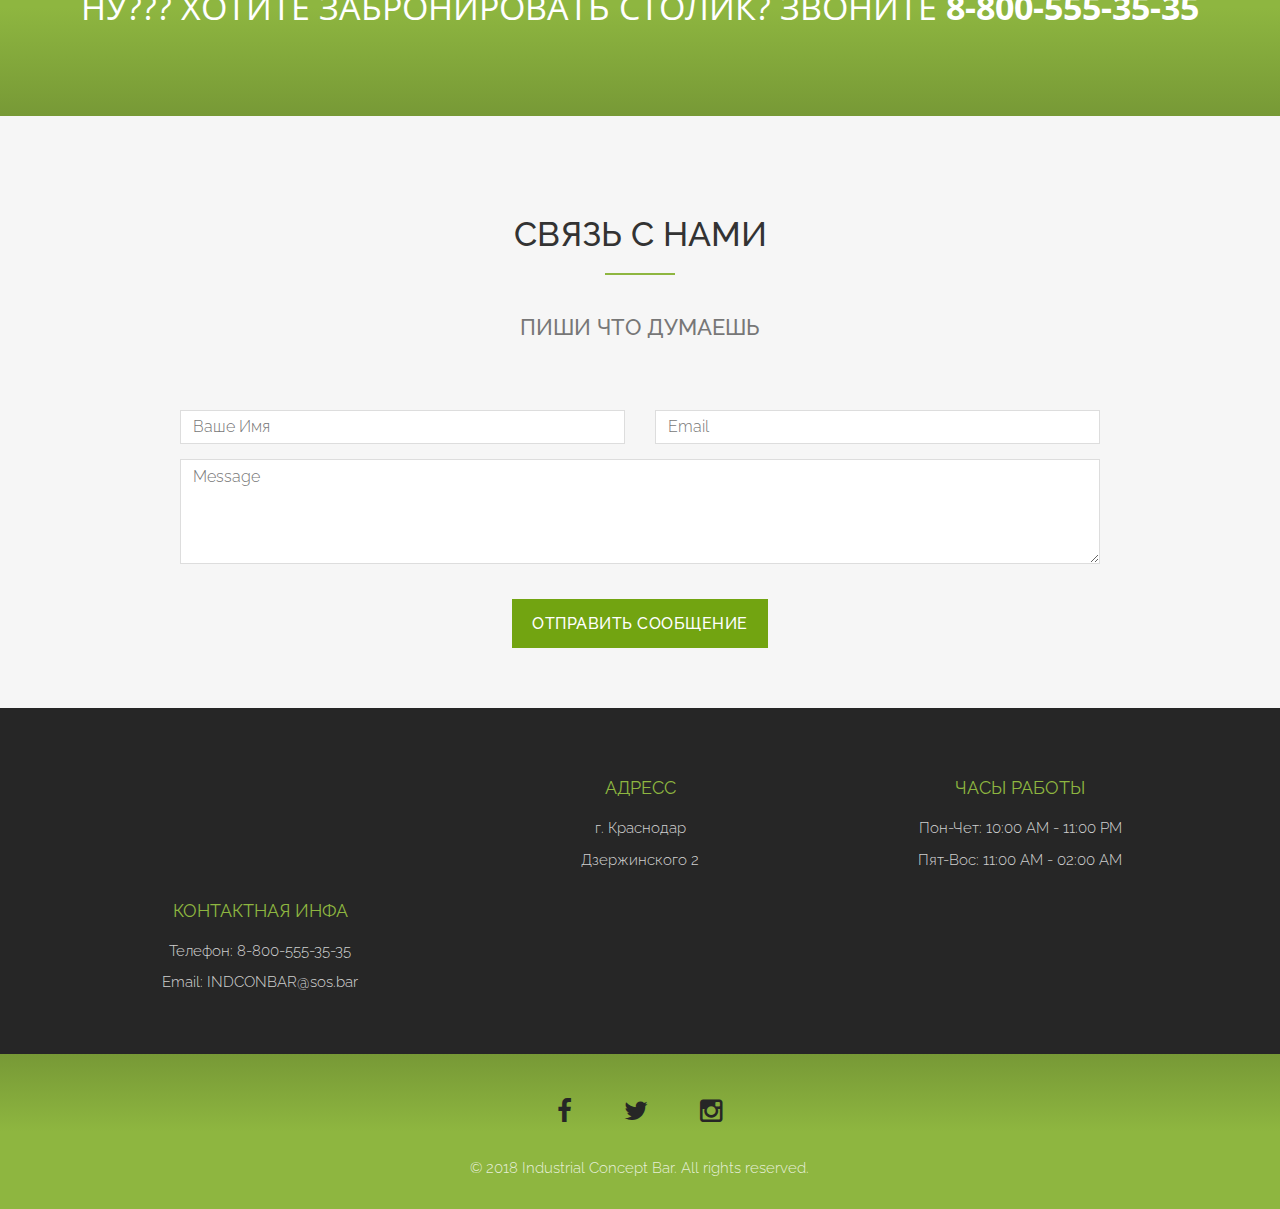
==== commit 2b431bfe: "asdf" ====
--- a/index.html
+++ b/index.html
@@ -70,7 +70,7 @@
 		
             <h1>Industrial Concept Bar</h1>
             <p>Concept Lounge Bar</p>
-            <a href="#about" class="btn btn-custom btn-lg page-scroll">О Нас</a> </div>
+            <a href="#about" class="btn btn-custom btn-lg page-scroll">О Нас</a> 
 			<center><video id="myvideo3" controls="controls" poster="/img/about.jpg" width="100%" height="100%">
 		<source src="/img/1.mp4" type="video/mp4" />
 		<source src="/videodrome/cgp_video/mymovie.webm" type="video/webm" />
@@ -80,7 +80,7 @@
 				<img alt="1974 Leeds" src="/videodrome/cgp_video/leeds1974.png" width="640" height="352" title="No video playback capabilities, please download the video below" />
 	</object>
 </video></center>
-			
+			</div>
         </div>
 				
       </div>
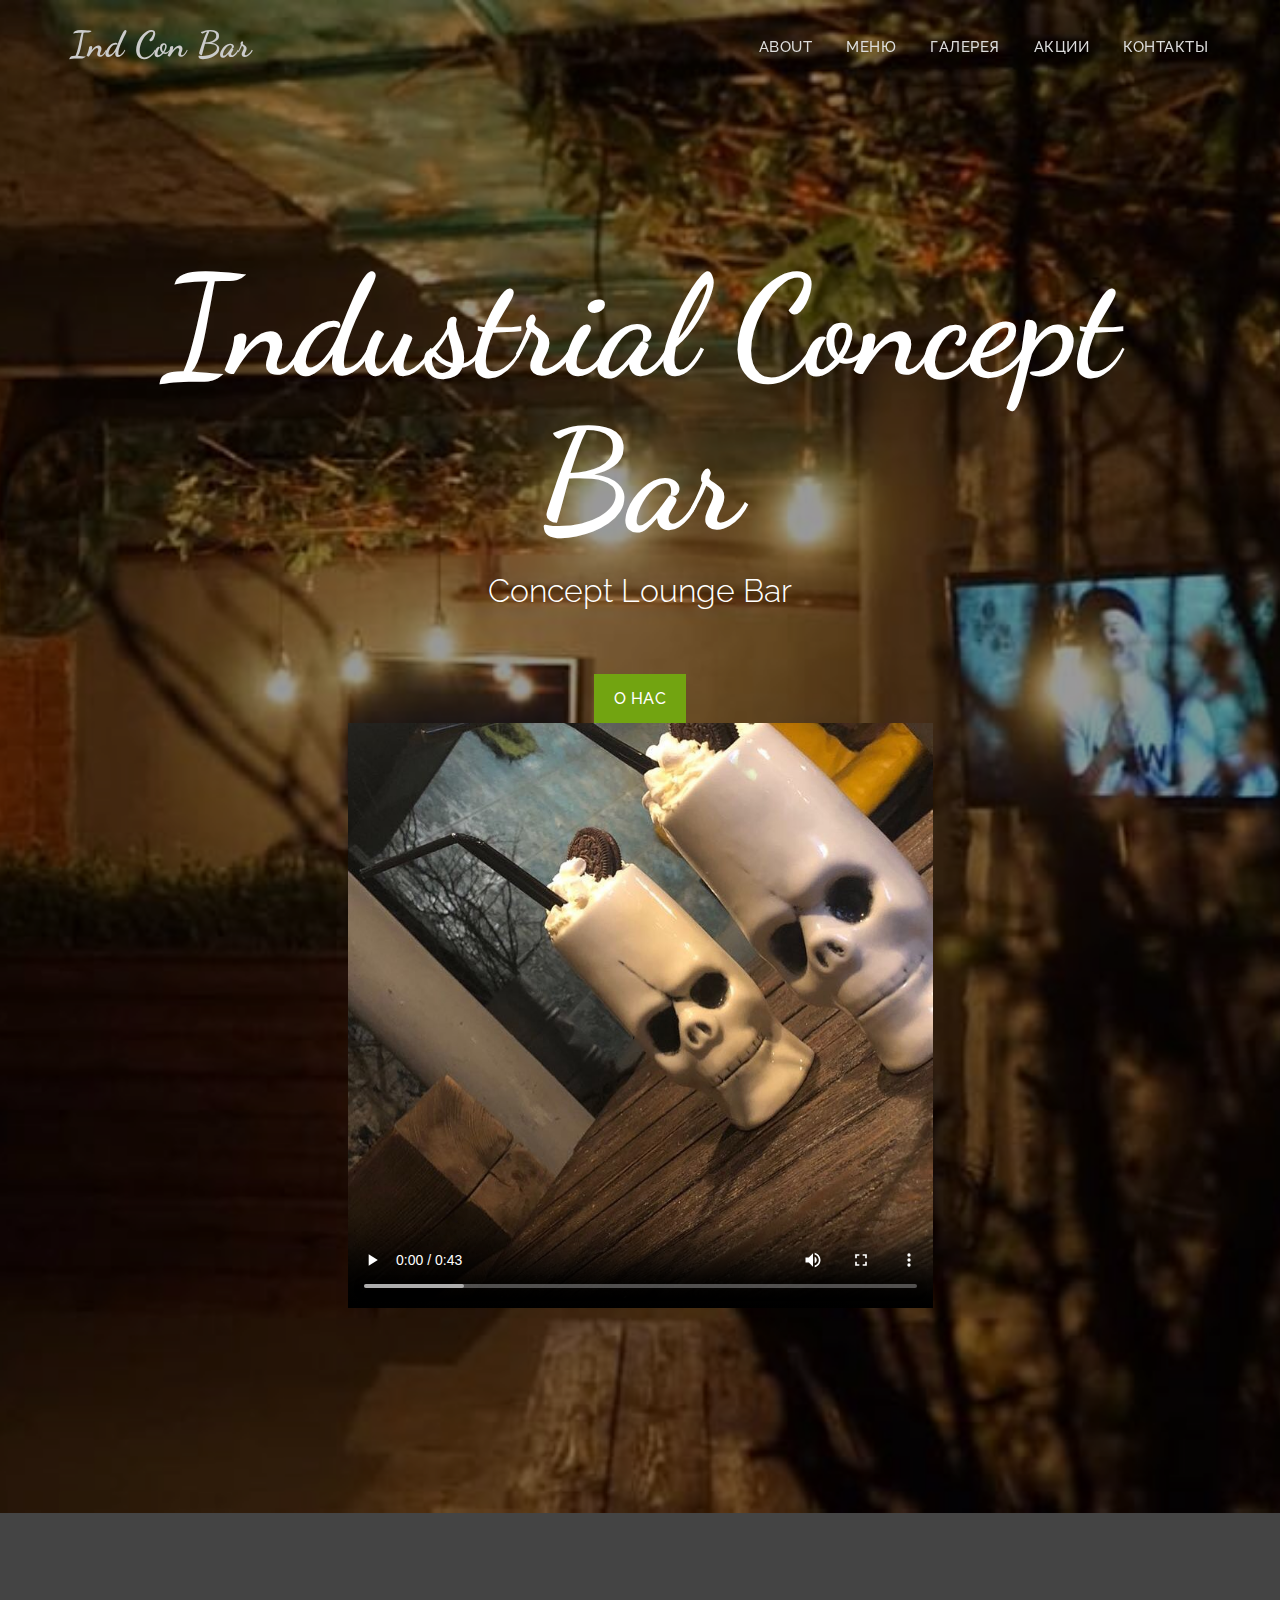
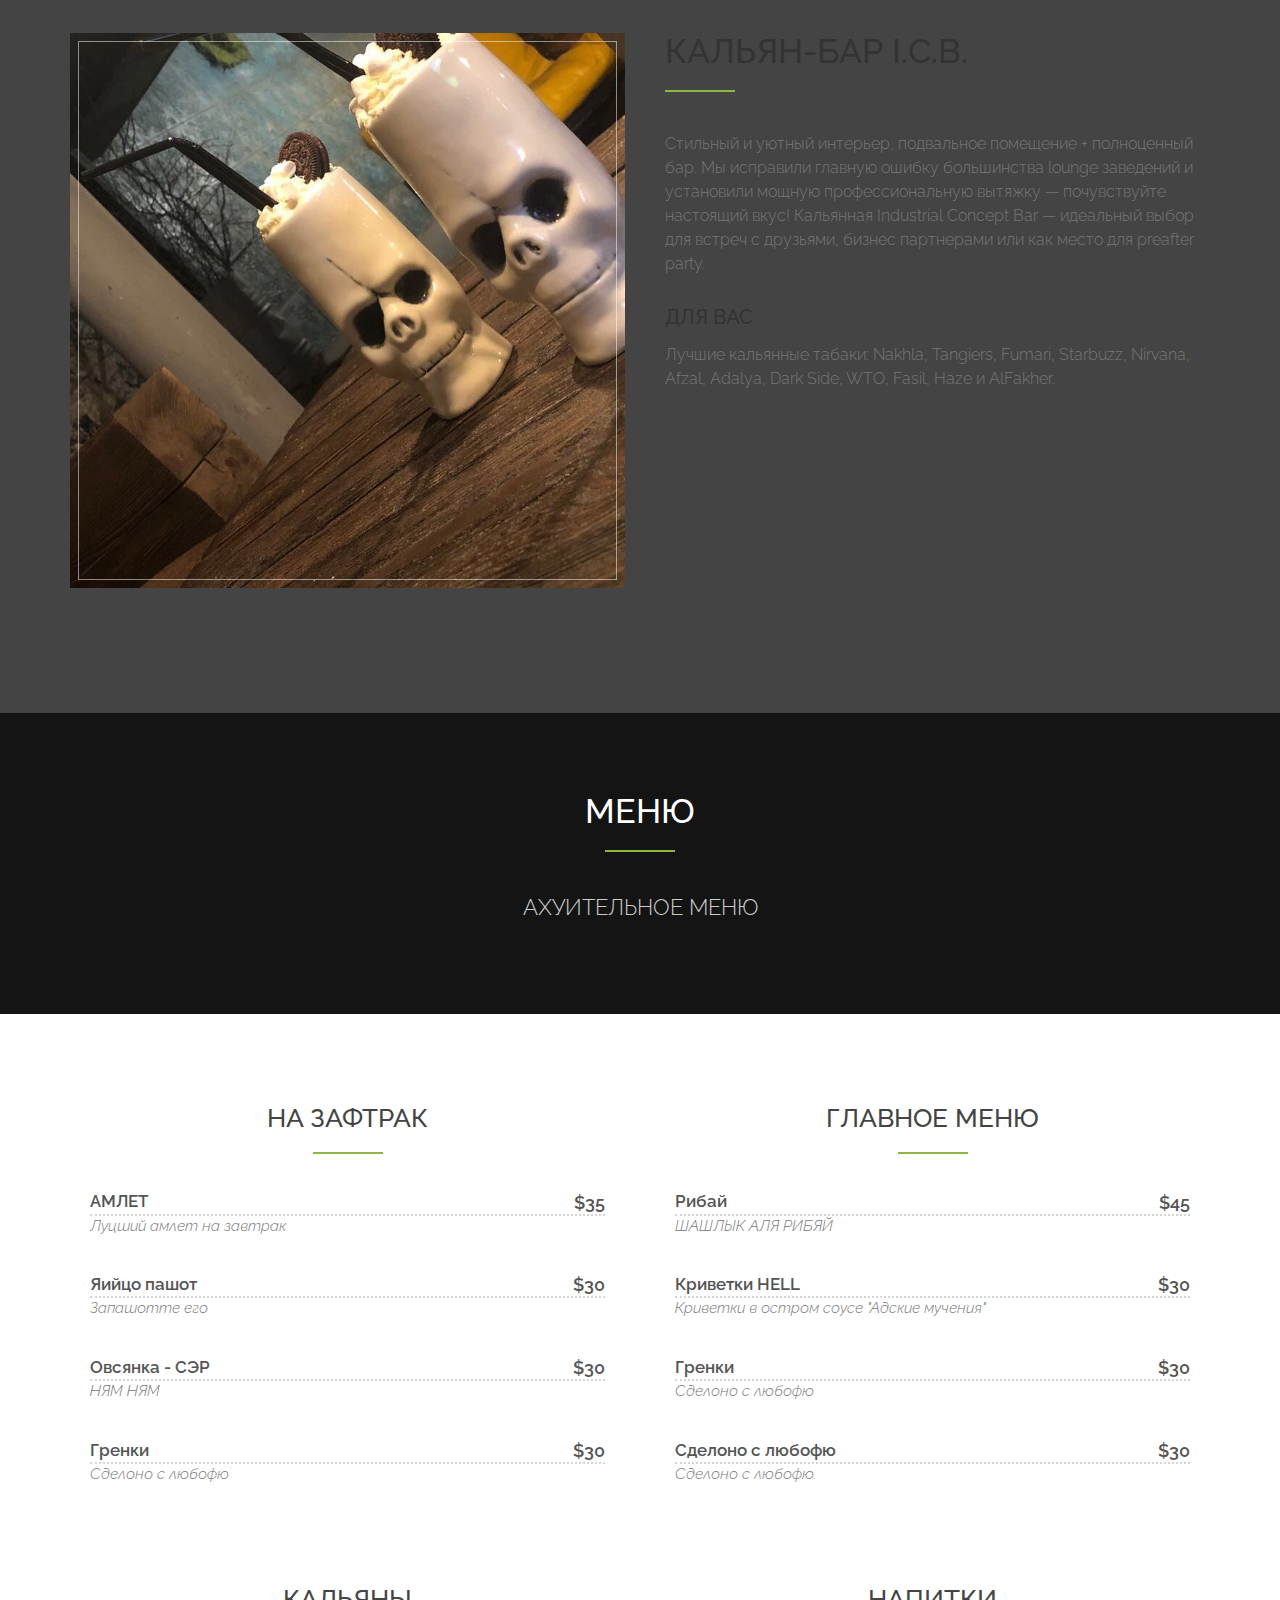
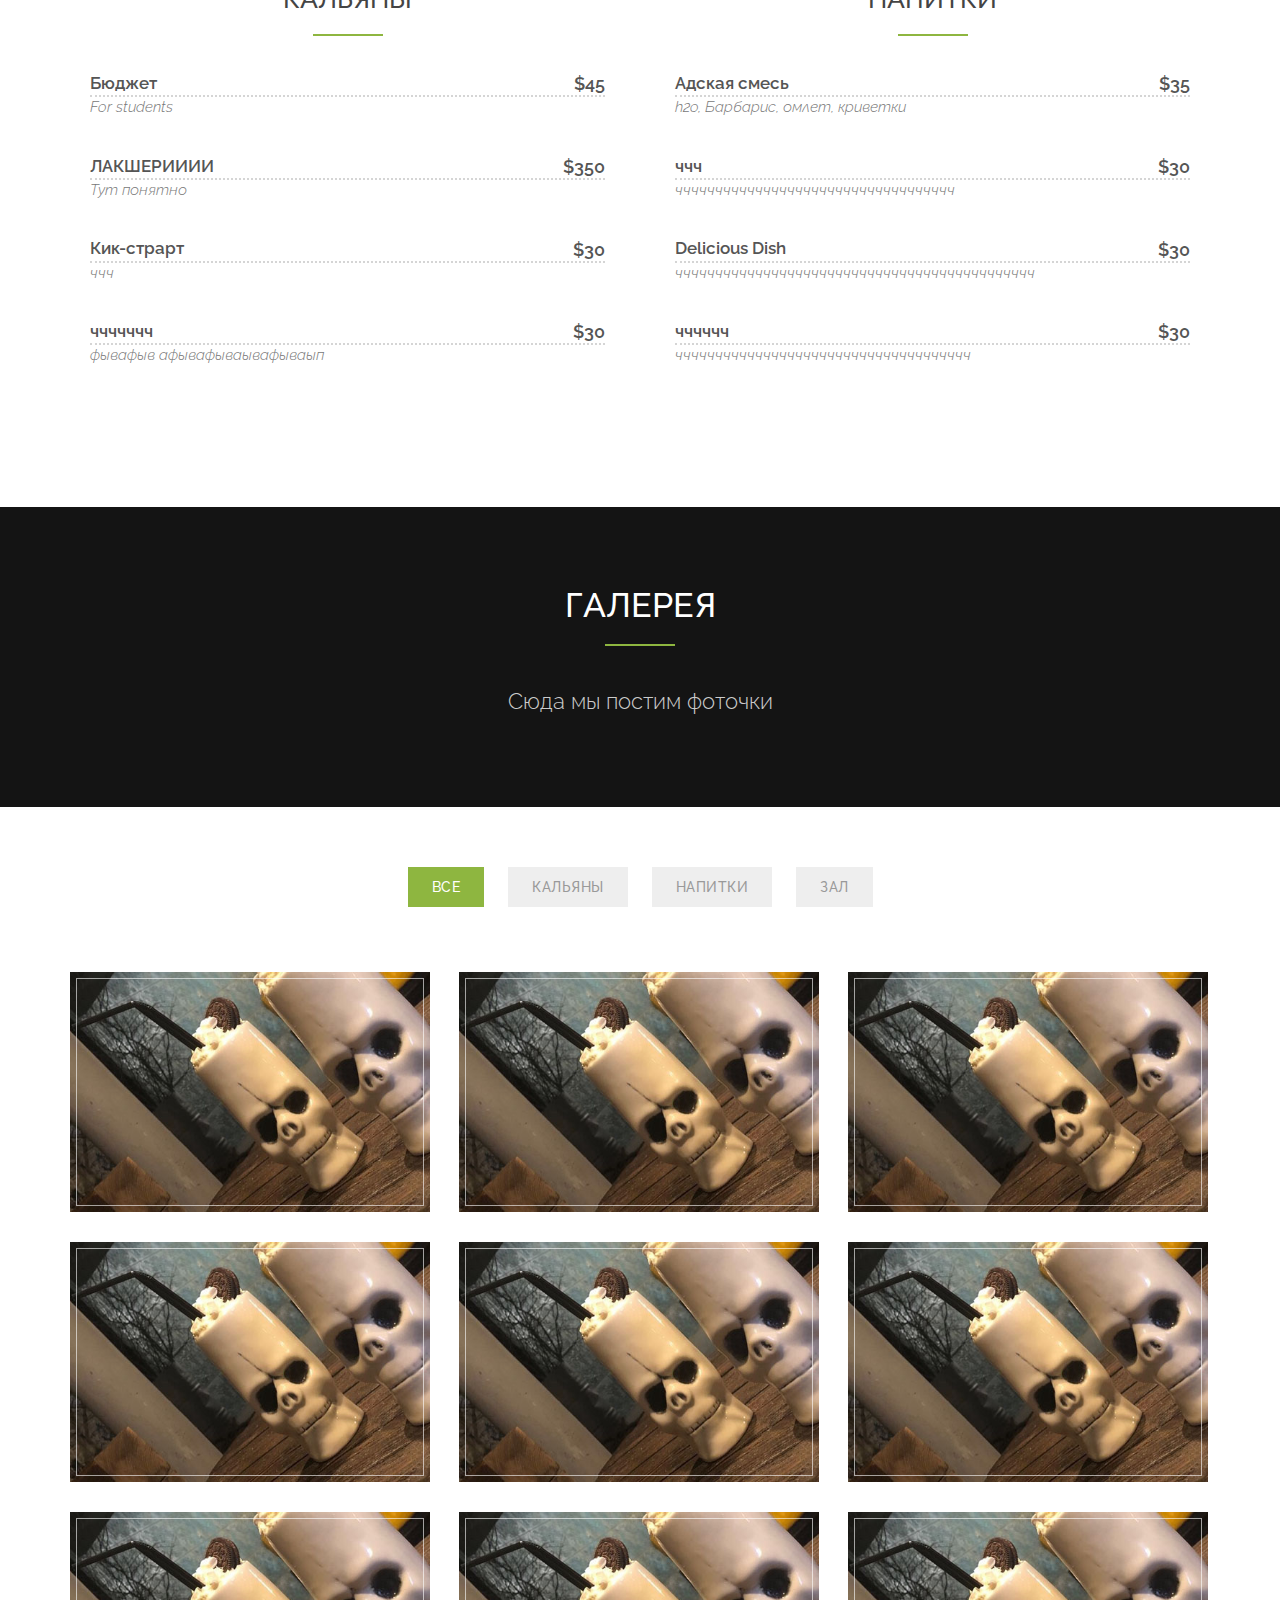
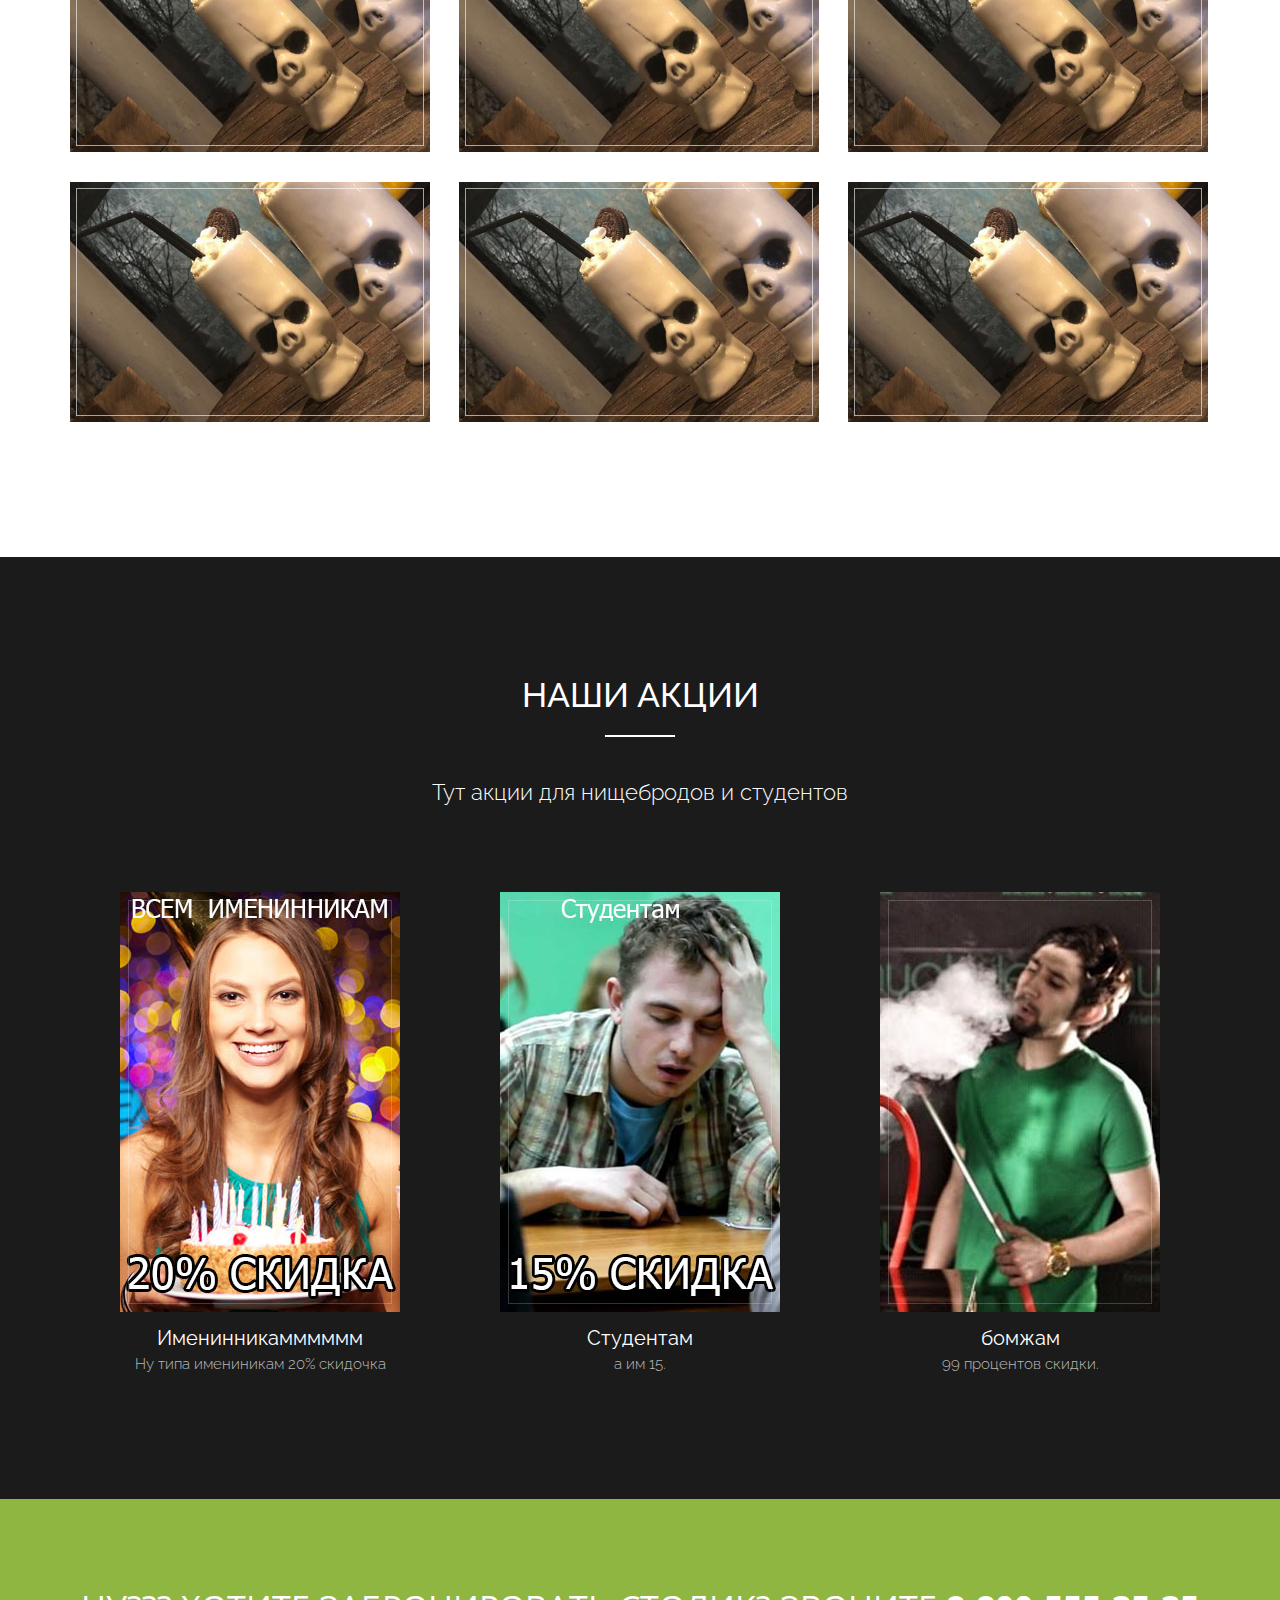
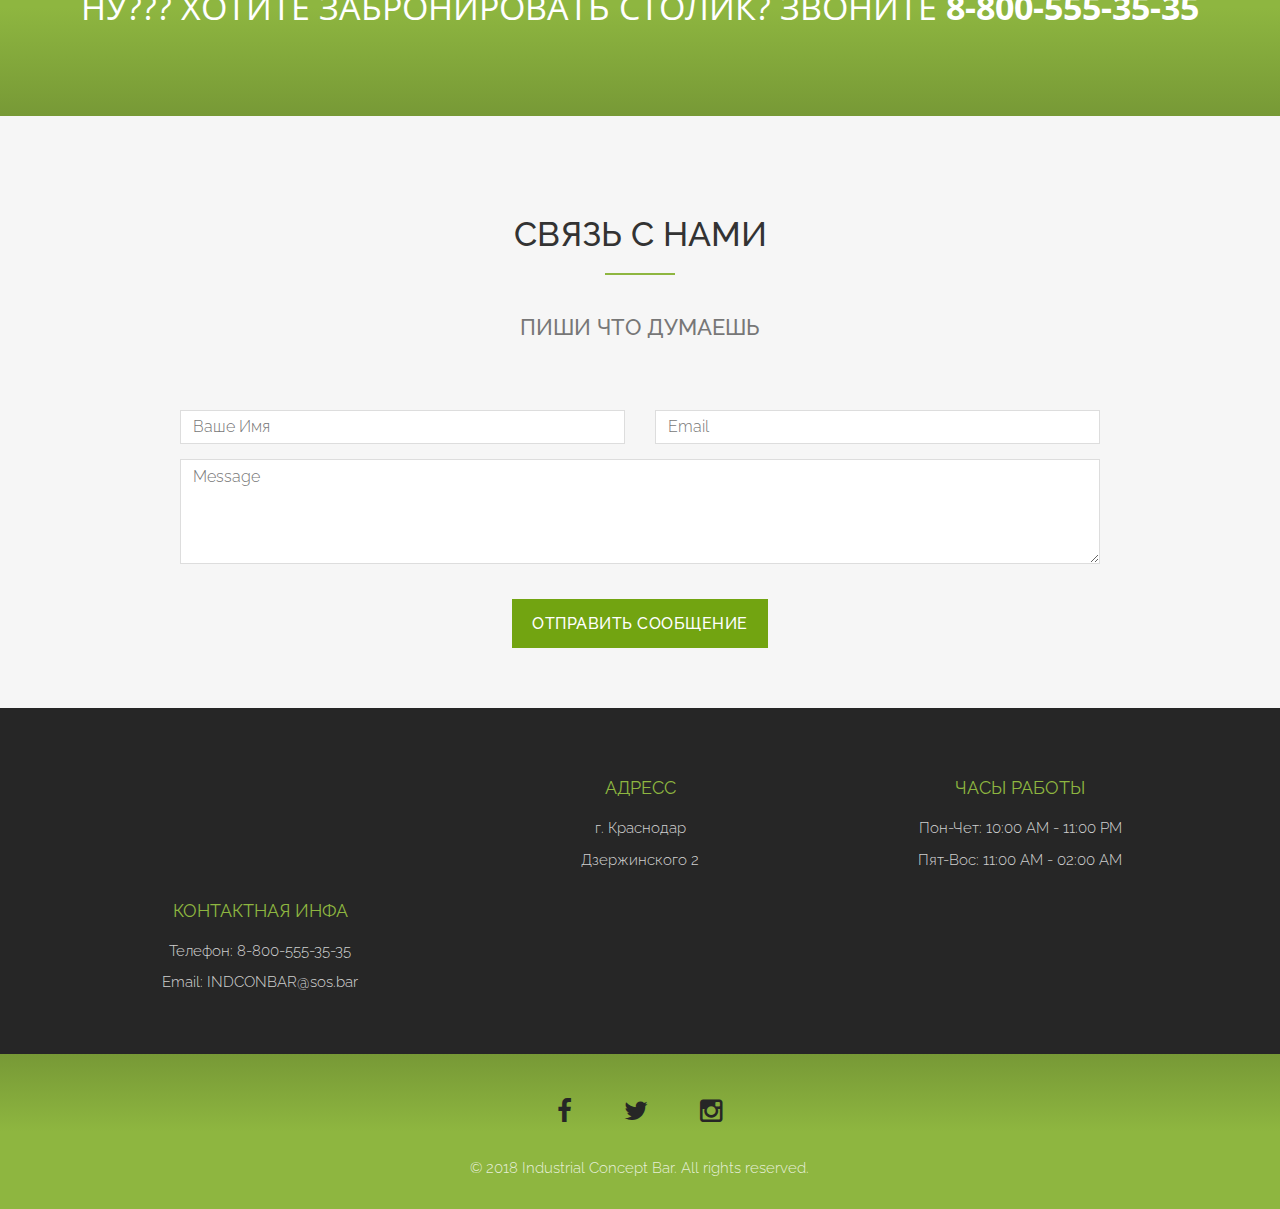
==== commit 69aaf7bd: "sdfsd" ====
--- a/index.html
+++ b/index.html
@@ -42,7 +42,7 @@
     <!-- Brand and toggle get grouped for better mobile display -->
     <div class="navbar-header">
       <button type="button" class="navbar-toggle collapsed" data-toggle="collapse" data-target="#bs-example-navbar-collapse-1"> <span class="sr-only">Toggle navigation</span> <span class="icon-bar"></span> <span class="icon-bar"></span> <span class="icon-bar"></span> </button>
-      <a class="navbar-brand page-scroll" href="#page-top">Ind Con Bar </div>
+      <a class="navbar-brand page-scroll" href="#page-top">Ind Con Bar </a></div>
     
     <!-- Collect the nav links, forms, and other content for toggling -->
     <div class="collapse navbar-collapse" id="bs-example-navbar-collapse-1">
